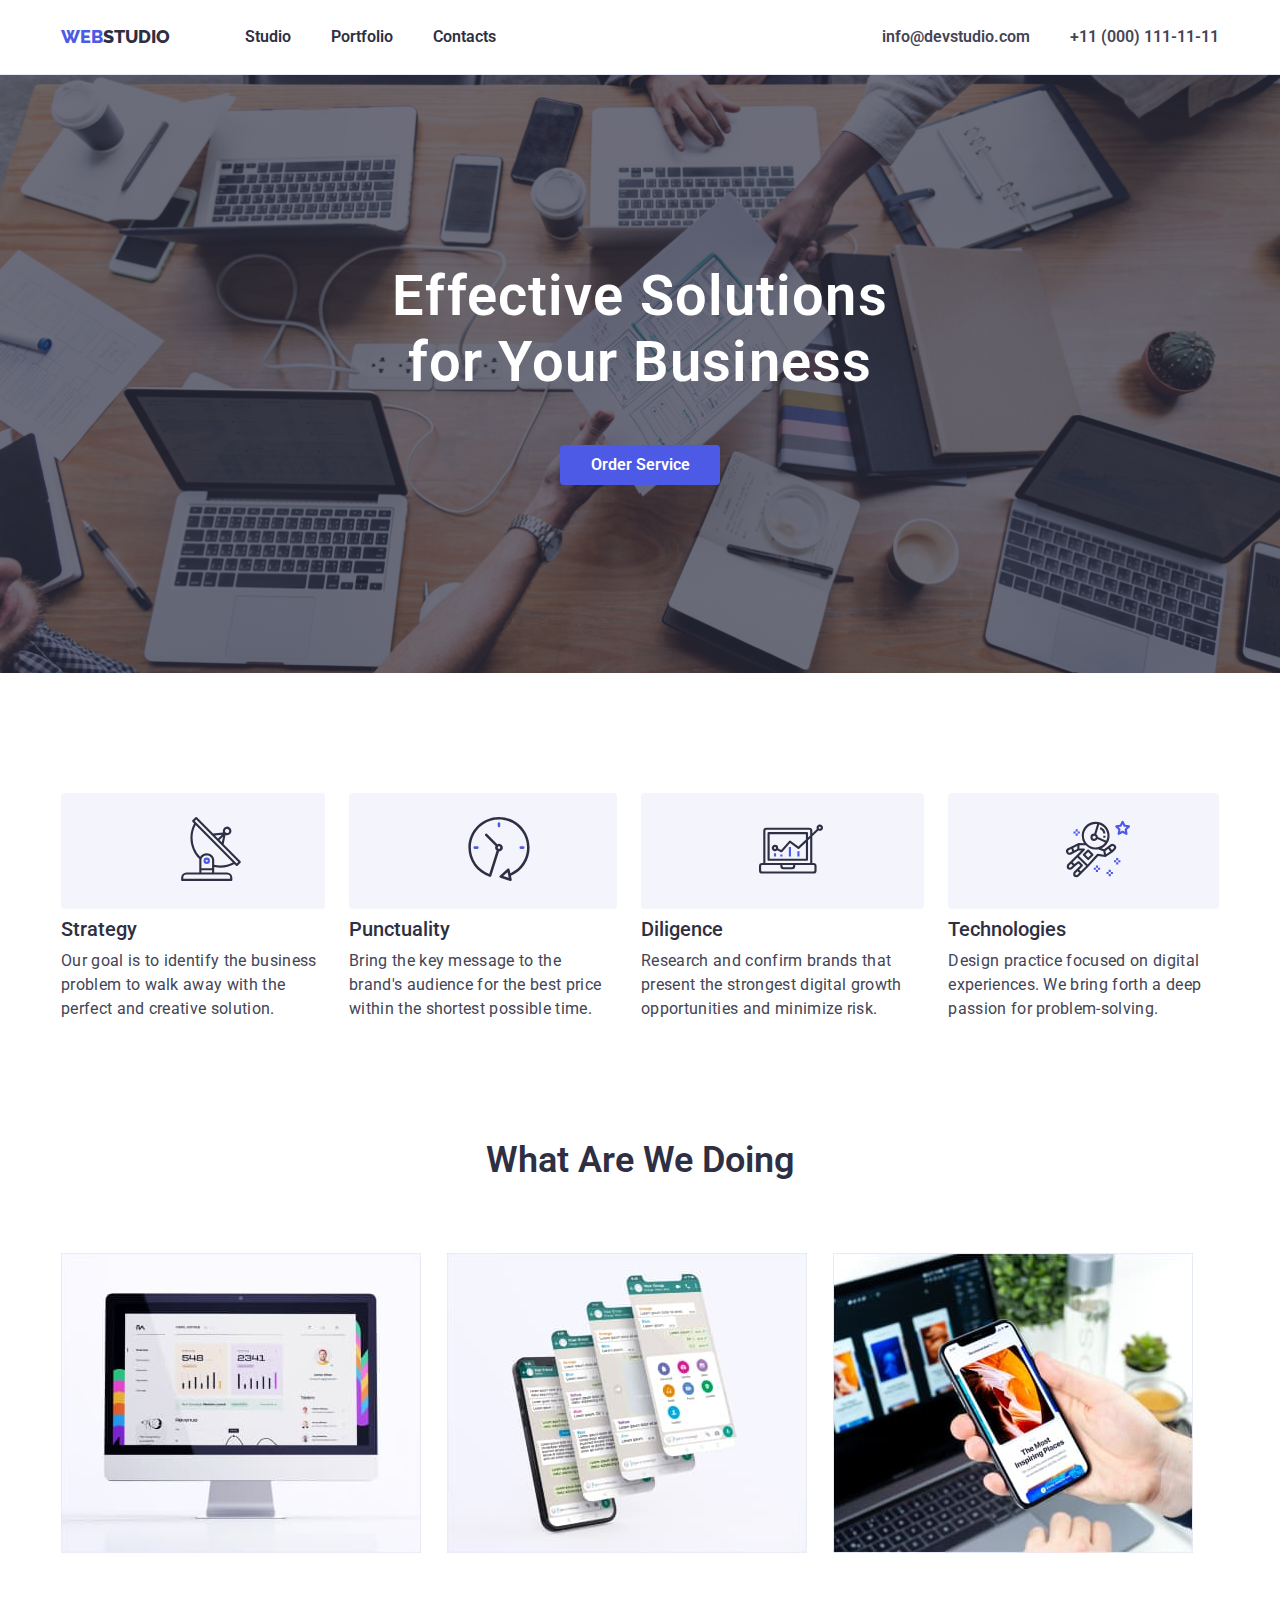
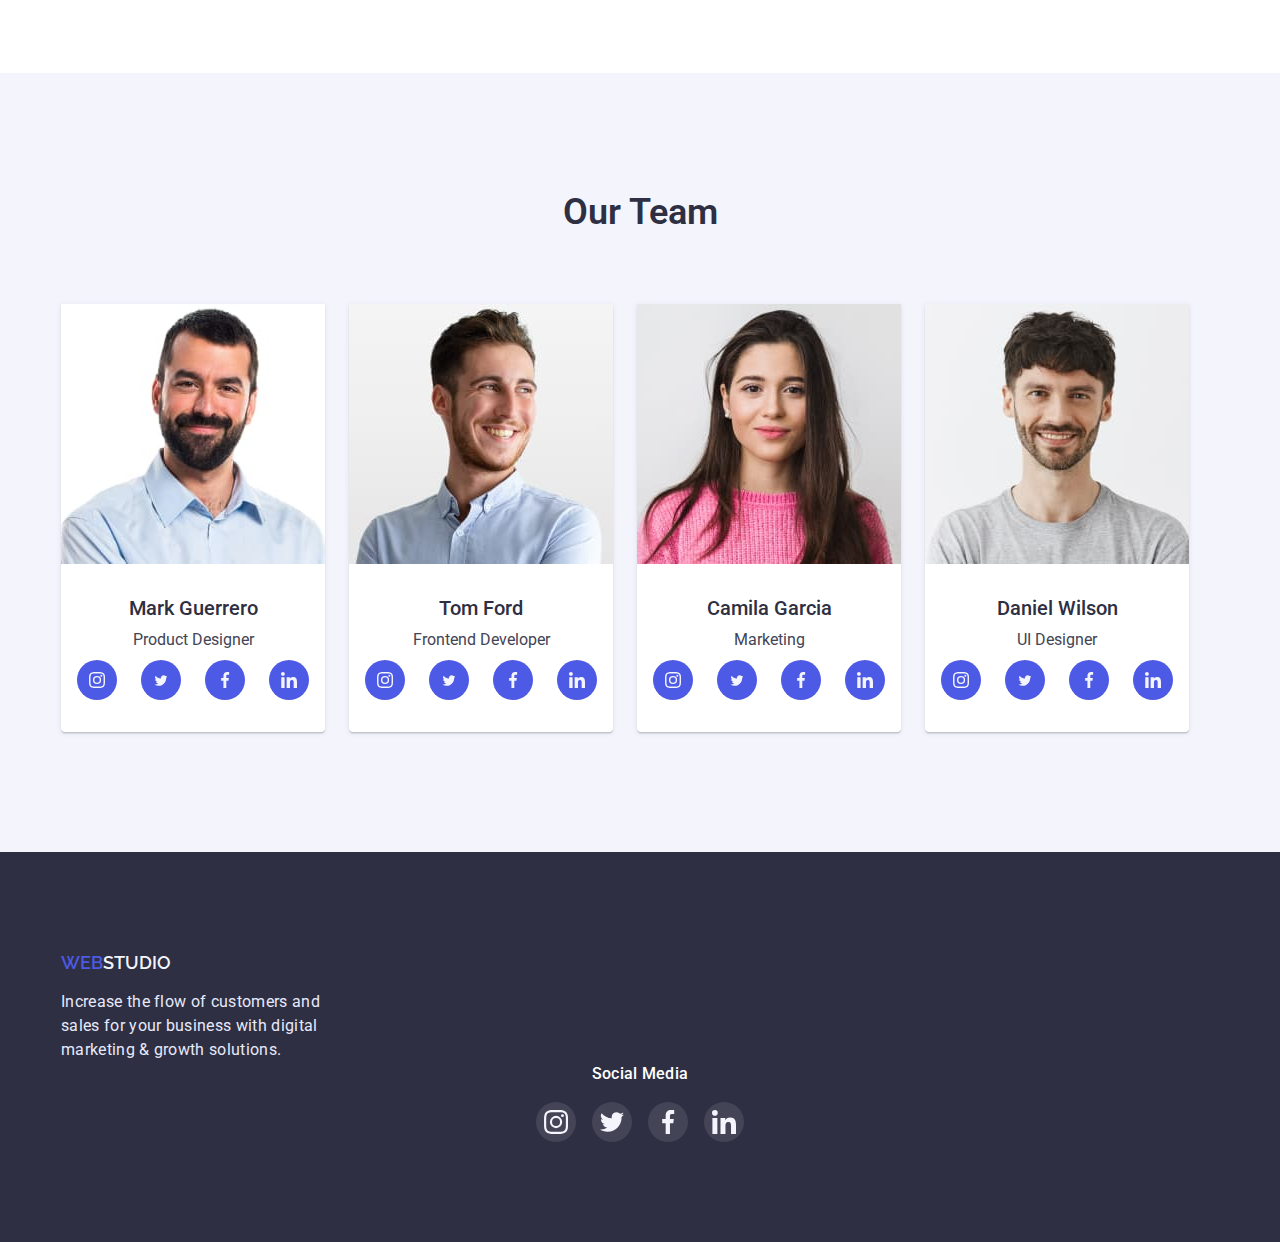
==== index.html @ 70f197d4 "1" ====
<!DOCTYPE html>
<html lang="en">

<head>
    <meta charset="UTF-8">
    <meta http-equiv="X-UA-Compatible" content="IE=edge">
    <meta name="viewport" content="width=device-width, initial-scale=1.0">
    <title>Document</title>
    <link rel="preconnect" href="https://fonts.googleapis.com">
    <link rel="preconnect" href="https://fonts.gstatic.com" crossorigin>
    <link rel="stylesheet" href="https://cdnjs.cloudflare.com/ajax/libs/modern-normalize/1.1.0/modern-normalize.min.css"
        integrity="sha512-wpPYUAdjBVSE4KJnH1VR1HeZfpl1ub8YT/NKx4PuQ5NmX2tKuGu6U/JRp5y+Y8XG2tV+wKQpNHVUX03MfMFn9Q=="
        crossorigin="anonymous" referrerpolicy="no-referrer" />
    <link
        href="https://fonts.googleapis.com/css2?family=Raleway:wght@800&family=Roboto:wght@400;500;700;900&display=swap"
        rel="stylesheet">
    <link rel="stylesheet" href="./css/styles.css">
</head>

<body class="body">
    <header class="header">
        <div class="container">
            <nav class="header-navigation">
                <a class="header-link web" href="./index.html">Web<span class="studio">Studio</span></a>
                <ul class="header-list list">

                    <li class="header-item"> <a class="ht" href="./index.html">Studio</a> </li>
                    <li class="header-item"> <a class="ht" href="./portfolio.html">Portfolio</a> </li>
                    <li class="header-item"> <a class="ht" href="">Contacts</a> </li>
                </ul>
            </nav>
            <ul class="header-list list">
                <li class="header-item"><a class="contacts" href="mailto:info@devstudio.com">info@devstudio.com</a></li>
                <li class="header-item"><a class="contacts" href="tel:+11(000)111-11-11">+11 (000) 111-11-11</a></li>
            </ul>
        </div>
    </header>
    <main class="main">
        <section class="main-section">
            <div class="container">
                <div class="main-wrap">
                    <h1 class="main-section-title1">Effective Solutions <br> for Your Business</h1>
                    <button class="button btn" type="button">Order Service</button>
                </div>
            </div>
        </section>

        <section class="section">
            <div class="container">
                <ul class="section-list list">
                    <li class="section-item">
                        <ul class="image-list list">
                        <li><svg class="image" widht="60px" height="64px">
                            <use href="./img/icons.svg#icon-antenna-1-1"></use>
                        </svg>
                        </li>
                        </ul>
                        <h3 class="section-title3">Strategy</h3>
                        <p class="section-after-title3"> Our goal is to identify the business
                            problem to walk away with the perfect and creative solution. </p>
                    </li>
                    <li class="section-item">
                        <ul class="image-list list">
                        <li><svg class="image" widht="60px" height="64px">
                            <use href="./img/icons.svg#icon-clock-1-1"></use>
                        </svg>
                        </li>
                        </ul class="image-list list">
                        <h3 class="section-title3">Punctuality</h3>
                        <p class="section-after-title3"> Bring the key message to the brand's audience for the best
                            price
                            within the shortest possible
                            time.</p>
                    </li>
                    <li class="section-item">
                        <ul class="image-list">
                        <li><svg class="image" widht="60px" height="64px">
                            <use href="./img/icons.svg#icon-diagram-1-1"></use>
                        </svg>
                        </li>
                        </ul>
                        <h3 class="section-title3">Diligence</h3>
                        <p class="section-after-title3"> Research and confirm brands that present the strongest digital
                            growth opportunities and minimize
                            risk. </p>
                    </li>
                    <li class="section-item">
                        <ul class="image-list list">
                        <li><svg class="image" widht="60px" height="64px">
                            <use href="./img/icons.svg#icon-astronaut-1-1"></use>
                        </svg>
                        </li>
                        </ul>
                        <h3 class="section-title3">Technologies</h3>
                        <p class="section-after-title3"> Design practice focused on digital experiences. We bring forth
                            a
                            deep passion for
                            problem-solving.</p>
                    </li>
                </ul>
            </div>
        </section>
        <section class="jobs">
            <div class="container">
                <h2 class="jobs-title2">What Are We Doing</h2>
                <ul class="jobs-list list">
                    <li class="jobs-item"><img class="section-image" src="./img/photo1.jpg" alt="photo1" width="360"
                            height="300"></li>
                    <li class="jobs-item"><img class="section-image" src="./img/photo2.jpg" alt="photo2" width="360"
                            height="300"></li>
                    <li class="jobs-item"><img class="section-image" src="./img/photo3.jpg" alt="photo3" width="360"
                            height="300"></li>
                </ul>
            </div>
        </section>
        <section class="team">
            <div class="container">
                <h2 class="team-title2">Our Team</h2>
                <ul class="team-list list">
                    <li class="team-item">
                        <img class="team-image" src="./img/photo4.jpg" alt="Mark" width="264" height="260">
                        <div class="who">
                            <h3 class="team-title3">Mark Guerrero</h3>
                            <p class="team-after-title3">Product Designer</p>
                            <ul class="team-soc-list list">
                                <li class="team-soc-item">
                                    <a href="" class="team-soc-link link">
                                    <svg class="team-soc-icon" width="16px" height="16px">
                                        <use href="./img/icons.svg#icon-instagram-2-1"></use>
                                    </svg>
                                    </a></li>
                                <li class="team-soc-item">
                                    <a href="" class="team-soc-link link">
                                    <svg class="team-soc-icon" width="16px" height="13px">
                                        <use href="./img/icons.svg#icon-twitter-1-1"></use>
                                    </svg>
                                    </a></li>
                                    <li class="team-soc-item">
                                        <a href="" class="team-soc-link link">
                                            <svg class="team-soc-icon" width="16px" height="16px">
                                                <use href="./img/icons.svg#icon-facebook-1-1"></use>
                                            </svg>
                                        </a>
                                    </li>
                                    <li class="team-soc-item">
                                        <a href="" class="team-soc-link link">
                                            <svg class="team-soc-icon" width="16px" height="16px">
                                                <use href="./img/icons.svg#icon-linkedin-1-1"></use>
                                            </svg>
                                        </a>
                                    </li>
                            </ul>
                        </div>
                    </li>
                    <li class="team-item">
                        <img class="team-image" src="./img/photo5.jpg" alt="Tom" width="264" height="260">
                        <div class="who">
                            <h3 class="team-title3">Tom Ford</h3>
                            <p class="team-after-title3">Frontend Developer</p>
                            <ul class="team-soc-list list">
                                <li class="team-soc-item">
                                    <a href="" class="team-soc-link link">
                                    <svg class="team-soc-icon" width="16px" height="16px">
                                        <use href="./img/icons.svg#icon-instagram-2-1"></use>
                                    </svg>
                                    </a></li>
                                <li class="team-soc-item">
                                    <a href="" class="team-soc-link link">
                                    <svg class="team-soc-icon" width="16px" height="13px">
                                        <use href="./img/icons.svg#icon-twitter-1-1"></use>
                                    </svg>
                                    </a></li>
                                    <li class="team-soc-item">
                                        <a href="" class="team-soc-link link">
                                            <svg class="team-soc-icon" width="16px" height="16px">
                                                <use href="./img/icons.svg#icon-facebook-1-1"></use>
                                            </svg>
                                        </a>
                                    </li>
                                    <li class="team-soc-item">
                                        <a href="" class="team-soc-link link">
                                            <svg class="team-soc-icon" width="16px" height="16px">
                                                <use href="./img/icons.svg#icon-linkedin-1-1"></use>
                                            </svg>
                                        </a>
                                    </li>
                            </ul>
                        </div>
                    </li>
                    <li class="team-item">
                        <img class="team-image" src="./img/photo6.jpg" alt="Camilla" width="264" height="260">
                        <div class="who">
                            <h3 class="team-title3">Camila Garcia</h3>
                            <p class="team-after-title3">Marketing</p>
                            <ul class="team-soc-list list">
                                <li class="team-soc-item">
                                    <a href="" class="team-soc-link link">
                                    <svg class="team-soc-icon" width="16px" height="16px">
                                        <use href="./img/icons.svg#icon-instagram-2-1"></use>
                                    </svg>
                                    </a></li>
                                <li class="team-soc-item">
                                    <a href="" class="team-soc-link link">
                                    <svg class="team-soc-icon" width="16px" height="13px">
                                        <use href="./img/icons.svg#icon-twitter-1-1"></use>
                                    </svg>
                                    </a></li>
                                    <li class="team-soc-item">
                                        <a href="" class="team-soc-link link">
                                            <svg class="team-soc-icon" width="16px" height="16px">
                                                <use href="./img/icons.svg#icon-facebook-1-1"></use>
                                            </svg>
                                        </a>
                                    </li>
                                    <li class="team-soc-item">
                                        <a href="" class="team-soc-link link">
                                            <svg class="team-soc-icon" width="16px" height="16px">
                                                <use href="./img/icons.svg#icon-linkedin-1-1"></use>
                                            </svg>
                                        </a>
                                    </li>
                            </ul>
                        </div>
                    </li>
                    <li class="team-item">
                        <img class="team-image" src="./img/photo7.jpg" alt="Gabriel" width="264" height="260">
                        <div class="who">
                            <h3 class="team-title3">Daniel Wilson</h3>
                            <p class="team-after-title3">UI Designer</p>
                            <ul class="team-soc-list list">
                                <li class="team-soc-item">
                                    <a href="" class="team-soc-link link">
                                    <svg class="team-soc-icon" width="16px" height="16px">
                                        <use href="./img/icons.svg#icon-instagram-2-1"></use>
                                    </svg>
                                    </a></li>
                                <li class="team-soc-item">
                                    <a href="" class="team-soc-link link">
                                    <svg class="team-soc-icon" width="16px" height="13px">
                                        <use href="./img/icons.svg#icon-twitter-1-1"></use>
                                    </svg>
                                    </a></li>
                                    <li class="team-soc-item">
                                        <a href="" class="team-soc-link link">
                                            <svg class="team-soc-icon" width="16px" height="16px">
                                                <use href="./img/icons.svg#icon-facebook-1-1"></use>
                                            </svg>
                                        </a>
                                    </li>
                                    <li class="team-soc-item">
                                        <a href="" class="team-soc-link link">
                                            <svg class="team-soc-icon" width="16px" height="16px">
                                                <use href="./img/icons.svg#icon-linkedin-1-1"></use>
                                            </svg>
                                        </a>
                                    </li>
                            </ul>
                        </div>
                    </li>
                </ul>
            </div>
        </section>
    </main>
    <footer class="footer">
        <div class="container">
            <a class="footer-link web" href="./index.html">Web<span class="footer-studio">Studio</span> </a>
            <p class="footer-paragraph">Increase the flow of customers and sales for your business with digital
                marketing &
                growth solutions.</p>
                <div class="footer-media"></div>
                <p class="soc-media">Social Media</p>
                                            <ul class="media-soc-list list">
                                <li class="media-soc-item">
                                    <a href="" class="media-soc-link link">
                                    <svg class="media-soc-icon" width="24px" height="24px">
                                        <use href="./img/icons.svg#icon-instagram-2-1"></use>
                                    </svg>
                                    </a></li>
                                <li class="media-soc-item">
                                    <a href="" class="media-soc-link link">
                                    <svg class="media-soc-icon" width="24px" height="24px">
                                        <use href="./img/icons.svg#icon-twitter-1-1"></use>
                                    </svg>
                                    </a></li>
                                    <li class="media-soc-item">
                                        <a href="" class="media-soc-link link">
                                            <svg class="media-soc-icon" width="24px" height="24px">
                                                <use href="./img/icons.svg#icon-facebook-1-1"></use>
                                            </svg>
                                        </a>
                                    </li>
                                    <li class="media-soc-item">
                                        <a href="" class="media-soc-link link">
                                            <svg class="media-soc-icon" width="24px" height="24px">
                                                <use href="./img/icons.svg#icon-linkedin-1-1"></use>
                                            </svg>
                                        </a>
                                    </li>
                            </ul>
        </div>
        </div>
    </footer>
</body>

</html>
---- css/styles.css ----
* {
    margin: 0px;
    padding: 0px;
    list-style: none;
    box-sizing: border-box;
}

.visually-hidden {
    position: absolute;
    width: 1px;
    height: 1px;
    margin: -1px;
    border: 0;
    padding: 0;

    white-space: nowrap;
    clip-path: inset(100%);
    clip: rect(0 0 0 0);
    overflow: hidden;
}

p,
h1,
h2,
h3,
h4,
h5,
h6 {
    margin: 0;
}

ul,
ol {
    margin: 0;
    padding-left: 0;
}

.body {
    font-family: "Roboto", sans-serif;
}

.container {
    width: 1188px;
    padding-left: 15px;
    padding-right: 15px;
    margin: 0 auto;
}

:root {
    --style-text: 'Roboto',
        sans-serif;
    --header-color: #2E2F42;
    --after-title: #434455;
}


.header {
    border-bottom: 1px solid #E7E9FC;
    background-color: #ffff;
    padding-top: 25px;
    padding-bottom: 25px;
}

.header>.container {
    display: flex;
}

.header-navigation {
    display: flex;
    align-items: center;
    margin-right: auto;
}


.list {
    list-style-type: none;
}

.ul {
    list-style: none;
}

.link {
    list-style: none;
}

.ht {
    color: var(--header-color);
}

.ht:hover,
.ht:focus {
    color: #404BBF;
}

.studio {
    color: var(--header-color);
}

.web {
    color: #4D5AE5;
}

.std {
    color: var(--header-color);
}

.std:hover,
.std:focus {
    color: #404BBF;
}

.st {
    color: var(--header-color);
}


.header-link {
    margin-right: 75px;
    text-transform: uppercase;
    font-family: 'Raleway', sans-serif;
    font-style: normal;
    font-weight: 800;
    font-size: 18px;
    line-height: 1.3em;
}

.header-list {
    gap: 40px;
    display: flex;
}

.main-wrap > .container{
    display: flex;
    justify-content: center
}

.main-wrap{

}

.list {}

.header-item {
    color: #404BBF;
    font-family: var(--style-text);
    font-style: normal;
    font-weight: 600;
    font-size: 16px;
    line-height: 1.5em;
}

a {
    color: var(--header-color);
    text-decoration: none;
}

.main{

}

.main-section {
    background-image: linear-gradient(rgba(46, 47, 66, 0.7), rgba(46, 47, 66, 0.7)), url(../img/hero\ image.jpg);
    background-position: center;
    background-repeat: no-repeat;
    background-size: cover;
    padding-bottom: 188px;
    padding-top: 188px;
    display: flex;
    flex-direction: row;
    align-items: flex-start;
    gap: 10px;
}

.main-section-title1 {
    margin-bottom: 50px;
    color: #ffff;
    font-family: var(--style-text);
    font-style: normal;
    font-weight: 600;
    font-size: 56px;
    line-height: 1, 1em;
    letter-spacing: 0.02em;
    text-align: center;
}

.button {
    margin: 0 auto;
    display: block;
    border-radius: 4px;
    min-width: 160px;
    height: 40px;
    color: #ffff;
    background-color: #4D5AE5;
    padding: 0;
    border: none;
    font-family: 'Roboto', sans-serif;
    font-style: normal;
    font-weight: 600;
    font-size: 16px;
    line-height: 1.2em;
    cursor: pointer;
}

.button:hover,
.button:focus {
    color: #ffff;
    background-color: #404BBF;
}

.contacts {
    color: #434455;
}

.contacts:hover,
.contacts:focus {
    color: #404BBF;
}

.section {}

.section-list {
    display: flex;
    flex-wrap: nowrap;
    padding-top: 120px;
    gap: 24px;
}

.section-item {
    min-width: 264px;
}

.section-title3 {
    margin-bottom: 8px;
    font-family: var(--style-text);
    font-style: normal;
    font-weight: 500;
    font-size: 20px;
    line-height: 1.2em;
    color: #2E2F42;
}

.section-after-title3 {
    color: var(--header-color);
    font-family: var(--style-text);
    font-style: normal;
    font-weight: 400;
    font-size: 16px;
    line-height: 1.5em;
    letter-spacing: 0.02em;
    color: #434455
}

.image{
}

.image-list{
    padding-top: 24px;
    padding-bottom: 24px;
        margin-bottom: 8px;
        background: #F4F4FD;
        border-radius: 4px;
}

.jobs {
    padding-top: 120px;
    padding-bottom: 120px;
    background-color: #ffff;
}

.jobs-title2 {
    display: flex;
    text-align: center;
    justify-content: center;
    margin-bottom: 72px;
    color: var(--header-color);
    font-family: var(--style-text);
    font-style: normal;
    font-weight: 600;
    font-size: 36px;
    line-height: 1.1em;
}

.jobs-list {
    display: flex;
    flex-wrap: wrap;
    gap: 24px;
}

.jobs-item {
    width: calc((100% - 72px) / 3)
}

.section-image {}

.team {
    padding-top: 120px;
    padding-bottom: 120px;
    background-color: #F4F4FD;
}

.team-title2 {
    display: flex;
    text-align: center;
    justify-content: center;
    margin-bottom: 72px;
    color: var(--header-color);
    font-family: var(--style-text);
    font-style: normal;
    font-weight: 600;
    font-size: 36px;
    line-height: 1.1em;
}

.team-list {
    gap: 24px;
    display: flex;
    flex-wrap: wrap;
}

.team-item {
    max-width: 264px;
    box-shadow: 0px 1px 6px rgba(46, 47, 66, 0.08), 0px 1px 1px rgba(46, 47, 66, 0.16), 0px 2px 1px rgba(46, 47, 66, 0.08);
    border-radius: 0px 0px 4px 4px;
    width: calc((100% - 96px) / 4);
    box-sizing: border-box;
    background-color: #FFFFFF;
}

.team-soc-list {
    display: flex;
    text-align: center;
    justify-content: center;
    gap: 24px;
    margin-bottom: 32px;
}

.team-soc-item {
    width: 40px;
    height: 40px;
}

.team-soc-link:hover,
.team-soc-link:focus{
    background-color: #404BBF;
}

.team-soc-link {
    fill:#F4F4FD;
    width: 100%;
    height: 100%;
    background-color: #4D5AE5;
    border-radius: 50%;
display: flex;
    align-items: center;
    justify-content: center;
}


.team-image {}

img {
    display: block;
}

.who {
    flex-direction: column;
    display: flex;
    text-align: center;
    justify-content: center;
    padding-top: 32px;
}

.team-title3 {
    margin-bottom: 8px;
    color: var(--header-color);
    font-family: var(--style-text);
    font-style: normal;
    font-weight: 500;
    font-size: 20px;
    line-height: 1.2em;
}

.team-after-title3 {
    padding-bottom: 8px;
    color: var(--after-title);
    font-family: var(--style-text);
    font-style: normal;
    font-weight: 400;
    font-size: 16px;
    line-height: 1.5em;
}

.footer {
    padding-top: 100px;
    padding-bottom: 100px;
    background-color: #2E2F42;
}

.footer-link {
    text-transform: uppercase;
    font-family: 'Raleway', sans-serif;
    font-style: normal;
    font-weight: 600;
    font-size: 18px;
    line-height: 1.2em;
}

.footer-studio {
    color: #F4F4FD;
}

.footer-paragraph {
    margin-top: 16px;
    max-width: 264px;
    color: #E7E9FC;
    font-family: var(--style-text);
    font-style: normal;
    font-weight: 400;
    font-size: 16px;
    line-height: 1.5em;
    letter-spacing: 0.02em;
}

.footer-media{
    margin: 0,auto;
}

.footer-media>.cotainer{
    display: flex;
    gap: 120px;
}

.soc-media{
    display: flex;
    justify-content: center;
    text-align: center;
    font-family: 'Roboto';
        font-style: normal;
        font-weight: 500;
        font-size: 16px;
        line-height: 24px;
        line-height: 1.5;
        letter-spacing: 0.02em;
        color: #FFFFFF;
}

.media-soc-list {
    display: flex;
        text-align: center;
        justify-content: center;
        gap: 16px;
        margin-top: 16px;
}

.media-soc-item {
    width: 40px;
    height: 40px;
}

.media-soc-link {
    display: flex;
    text-align: center;
    justify-content: center;
    fill: #F4F4FD;
        width: 100%;
        height: 100%;
        background-color: rgba(255, 255, 255, 0.1);
        border-radius: 50%;
        display: flex;
        align-items: center;
        justify-content: center;
}

.media-soc-link:hover,
.media-soc-link:focus {
    background-color: #31D0AA;
}

.media-soc-icon {}
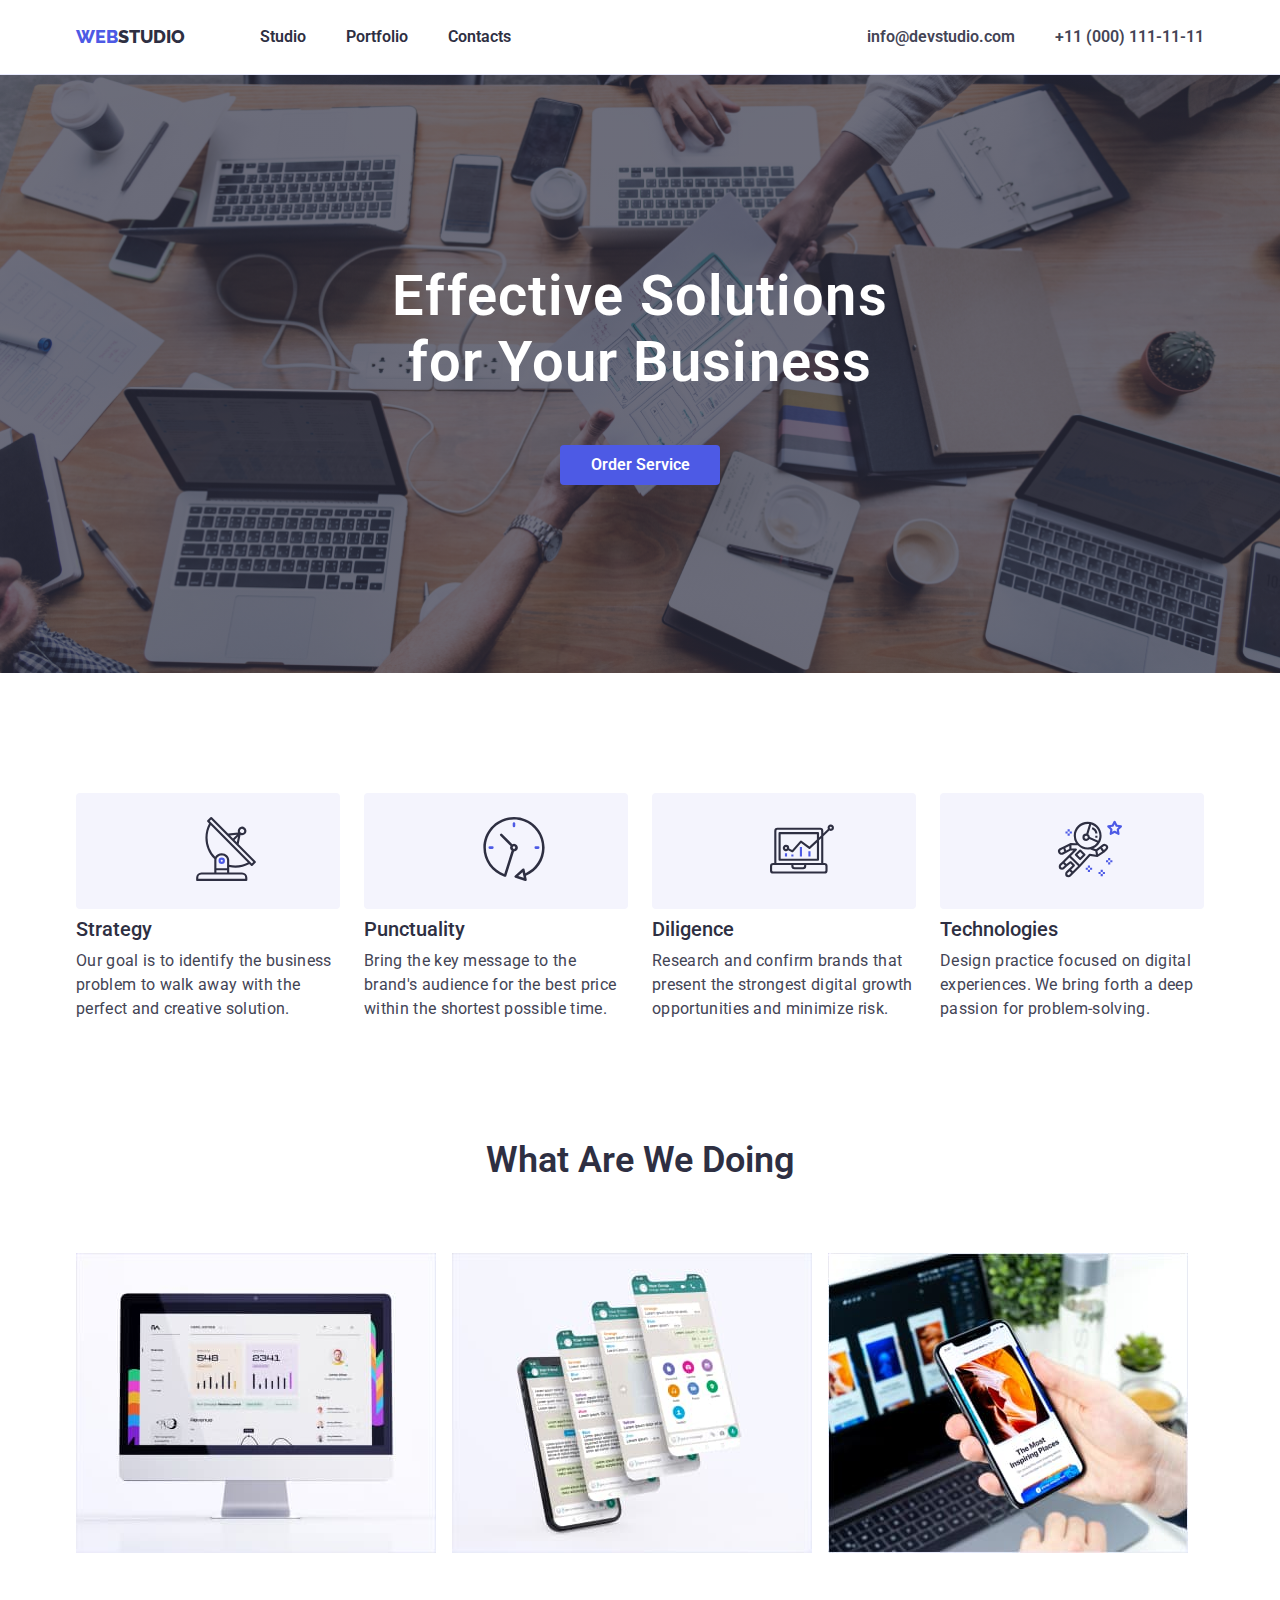
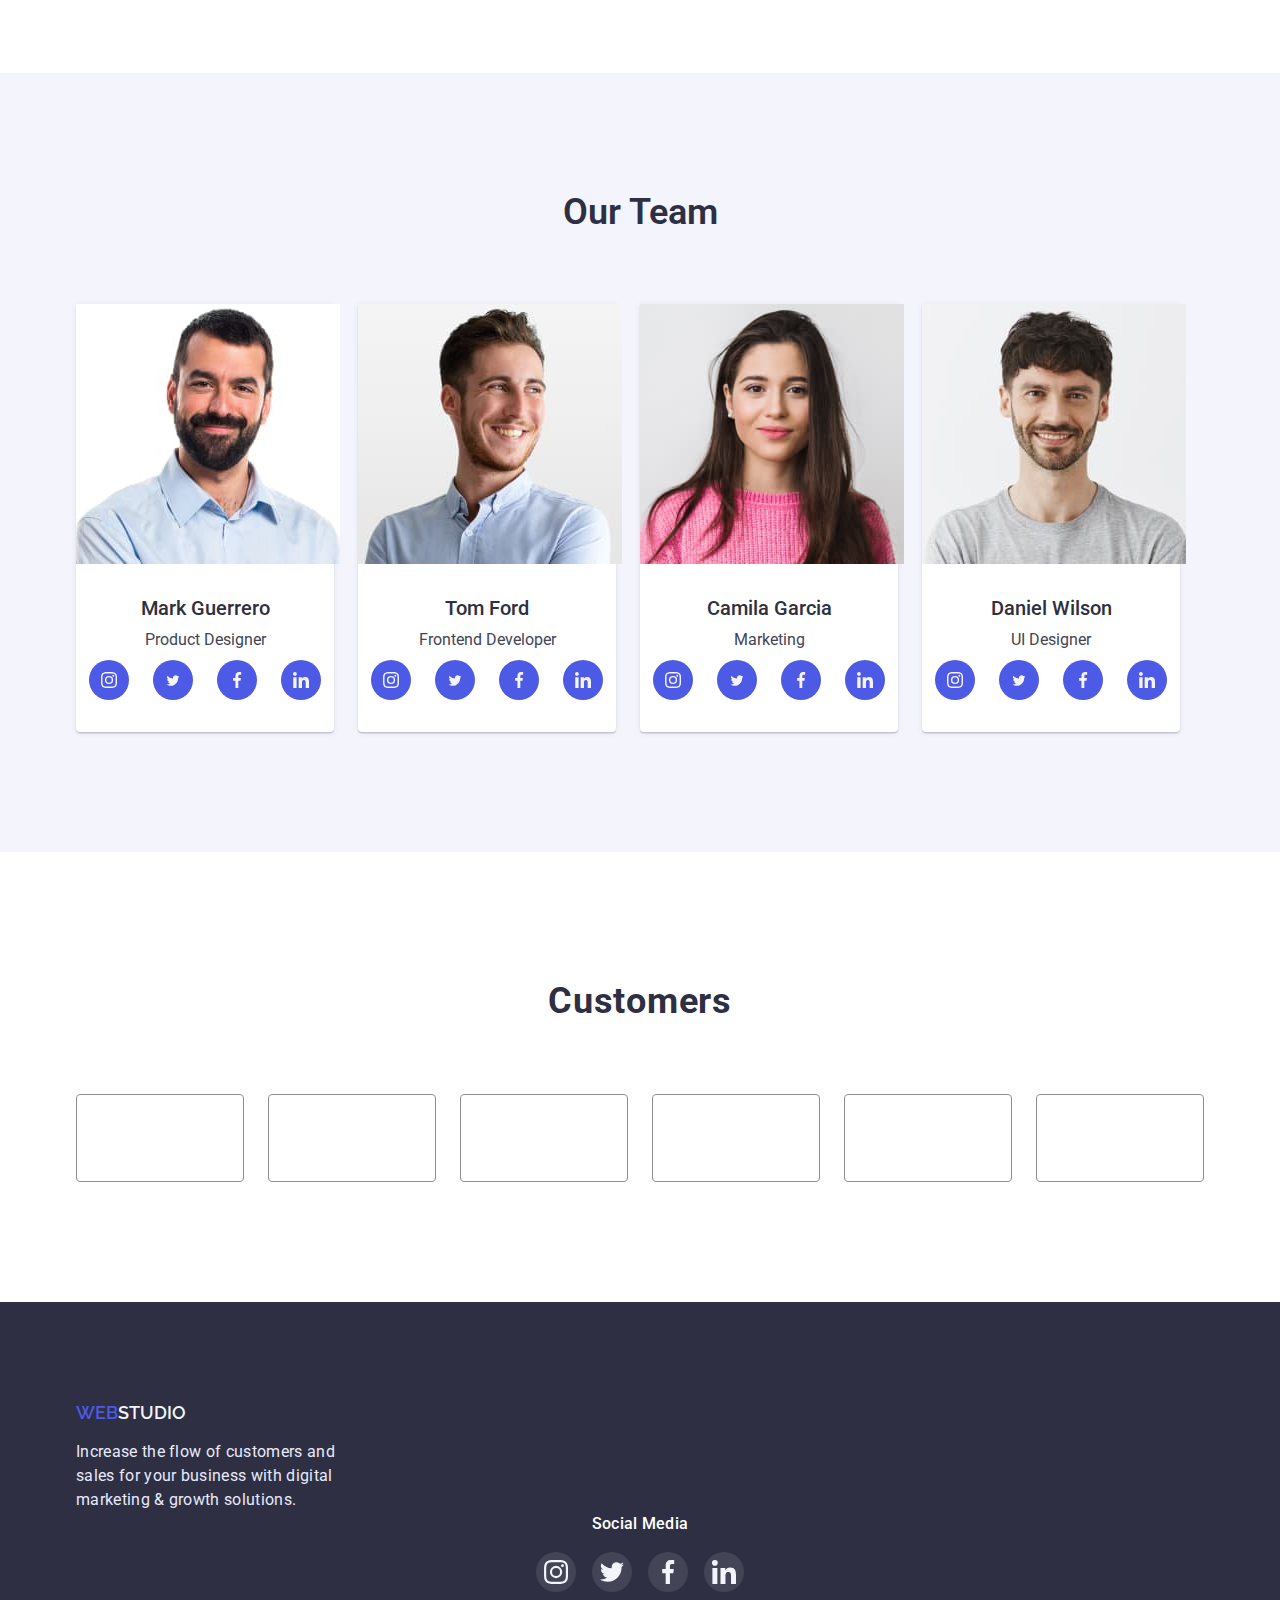
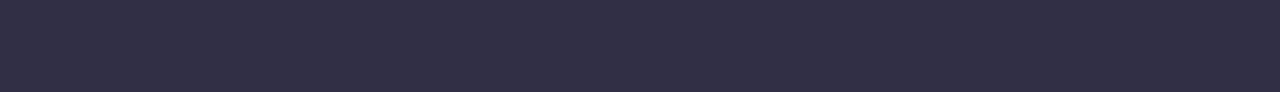
==== commit 5214dadb: "1" ====
--- a/index.html
+++ b/index.html
@@ -230,26 +230,26 @@
                             <ul class="team-soc-list list">
                                 <li class="team-soc-item">
                                     <a href="" class="team-soc-link link">
-                                    <svg class="team-soc-icon" width="16px" height="16px">
-                                        <use href="./img/icons.svg#icon-instagram-2-1"></use>
-                                    </svg>
-                                    </a></li>
-                                <li class="team-soc-item">
-                                    <a href="" class="team-soc-link link">
-                                    <svg class="team-soc-icon" width="16px" height="13px">
-                                        <use href="./img/icons.svg#icon-twitter-1-1"></use>
-                                    </svg>
-                                    </a></li>
-                                    <li class="team-soc-item">
-                                        <a href="" class="team-soc-link link">
-                                            <svg class="team-soc-icon" width="16px" height="16px">
-                                                <use href="./img/icons.svg#icon-facebook-1-1"></use>
-                                            </svg>
-                                        </a>
-                                    </li>
-                                    <li class="team-soc-item">
-                                        <a href="" class="team-soc-link link">
-                                            <svg class="team-soc-icon" width="16px" height="16px">
+                                    <svg class="team-soc-icon" width="16" height="16">
+                                        <use href="./img/icons.svg#icon-instagram-2-1"></use>
+                                    </svg>
+                                    </a></li>
+                                <li class="team-soc-item">
+                                    <a href="" class="team-soc-link link">
+                                    <svg class="team-soc-icon" width="16" height="13">
+                                        <use href="./img/icons.svg#icon-twitter-1-1"></use>
+                                    </svg>
+                                    </a></li>
+                                    <li class="team-soc-item">
+                                        <a href="" class="team-soc-link link">
+                                            <svg class="team-soc-icon" width="16" height="16">
+                                                <use href="./img/icons.svg#icon-facebook-1-1"></use>
+                                            </svg>
+                                        </a>
+                                    </li>
+                                    <li class="team-soc-item">
+                                        <a href="" class="team-soc-link link">
+                                            <svg class="team-soc-icon" width="16" height="16">
                                                 <use href="./img/icons.svg#icon-linkedin-1-1"></use>
                                             </svg>
                                         </a>
@@ -260,6 +260,55 @@
                 </ul>
             </div>
         </section>
+    <section class="section-container">
+        <div class="container">
+            <h2 class="customers">Customers</h2>
+            <ul class="customers-list list">
+                <li class="customers-item">
+                    <a href="#" class="customers-link link">
+                        <svg class="customers-icon" width="104px" height="56px">
+                            <use href="./images/symbol-defs.svg#icon-Logo-6"></use>
+                        </svg>
+                    </a>
+                </li>
+                <li class="customers-item">
+                    <a href="#" class="customers-link link">
+                        <svg width="104" height="56">
+                            <use class="customers-icon" href="./images/symbol-defs.svg#icon-Logo-1-1"></use>
+                        </svg>
+                    </a>
+                </li>
+                <li class="customers-item">
+                    <a href="#" class="customers-link link">
+                        <svg width="104" height="56">
+                            <use class="customers-icon" href="./images/symbol-defs.svg#icon-Logo-2-1"></use>
+                        </svg>
+                    </a>
+                </li>
+                <li class="customers-item">
+                    <a href="#" class="customers-link link">
+                        <svg width="104" height="56">
+                            <use class="customers-icon" href="./images/symbol-defs.svg#icon-Logo-3-1"></use>
+                        </svg>
+                    </a>
+                </li>
+                <li class="customers-item">
+                    <a href="#" class="customers-link link">
+                        <svg class="customers-icon" width="104" height="56">
+                            <use href="./images/symbol-defs.svg#icon-Logo-4-1"></use>
+                        </svg>
+                    </a>
+                </li>
+                <li class="customers-item">
+                    <a href="#" class="customers-link link">
+                        <svg class="customers-icon" width="104" height="56">
+                            <use href="./images/symbol-defs.svg#icon-Logo-5-1"></use>
+                        </svg>
+                    </a>
+                </li>
+            </ul>
+        </div>
+    </section>
     </main>
     <footer class="footer">
         <div class="container">
@@ -272,26 +321,26 @@
                                             <ul class="media-soc-list list">
                                 <li class="media-soc-item">
                                     <a href="" class="media-soc-link link">
-                                    <svg class="media-soc-icon" width="24px" height="24px">
+                                    <svg class="media-soc-icon" width="24" height="24">
                                         <use href="./img/icons.svg#icon-instagram-2-1"></use>
                                     </svg>
                                     </a></li>
                                 <li class="media-soc-item">
                                     <a href="" class="media-soc-link link">
-                                    <svg class="media-soc-icon" width="24px" height="24px">
+                                    <svg class="media-soc-icon" width="24" height="24">
                                         <use href="./img/icons.svg#icon-twitter-1-1"></use>
                                     </svg>
                                     </a></li>
                                     <li class="media-soc-item">
                                         <a href="" class="media-soc-link link">
-                                            <svg class="media-soc-icon" width="24px" height="24px">
+                                            <svg class="media-soc-icon" width="24" height="24">
                                                 <use href="./img/icons.svg#icon-facebook-1-1"></use>
                                             </svg>
                                         </a>
                                     </li>
                                     <li class="media-soc-item">
                                         <a href="" class="media-soc-link link">
-                                            <svg class="media-soc-icon" width="24px" height="24px">
+                                            <svg class="media-soc-icon" width="24" height="24">
                                                 <use href="./img/icons.svg#icon-linkedin-1-1"></use>
                                             </svg>
                                         </a>
--- a/css/styles.css
+++ b/css/styles.css
@@ -40,7 +40,7 @@
 }
 
 .container {
-    width: 1188px;
+    width: 1158px;
     padding-left: 15px;
     padding-right: 15px;
     margin: 0 auto;
@@ -170,6 +170,7 @@
     flex-direction: row;
     align-items: flex-start;
     gap: 10px;
+    max-width: 1440px;
 }
 
 .main-section-title1 {
@@ -391,6 +392,53 @@
     line-height: 1.5em;
 }
 
+.section-container {
+    padding-top: 130px;
+    padding-bottom: 120px;
+}
+
+.customers {
+    font-size: 36px;
+    line-height: 1.11;
+    text-align: center;
+    letter-spacing: 0.02em;
+    text-transform: capitalize;
+    color: #2e2f42;
+    margin-bottom: 72px;
+}
+
+.customers-list {
+    display: flex;
+    gap: 24px;
+}
+
+.customers-item {
+    width: calc((100% - 120px) / 6);
+    height: 88px;
+}
+
+.customers-link {
+    width: 100%;
+    height: 100%;
+    display: flex;
+    justify-content: center;
+    align-items: center;
+    border: 1px solid #8e8f99;
+    fill: #8e8f99;
+    border-radius: 4px;
+}
+
+.customers-link:hover,
+.customers-link:focus {
+    border-color: #404bbf;
+}
+
+.customers-link:hover,
+.customers-link:focus .customers-icon {
+    fill: #404bbf;
+}
+
+
 .footer {
     padding-top: 100px;
     padding-bottom: 100px;
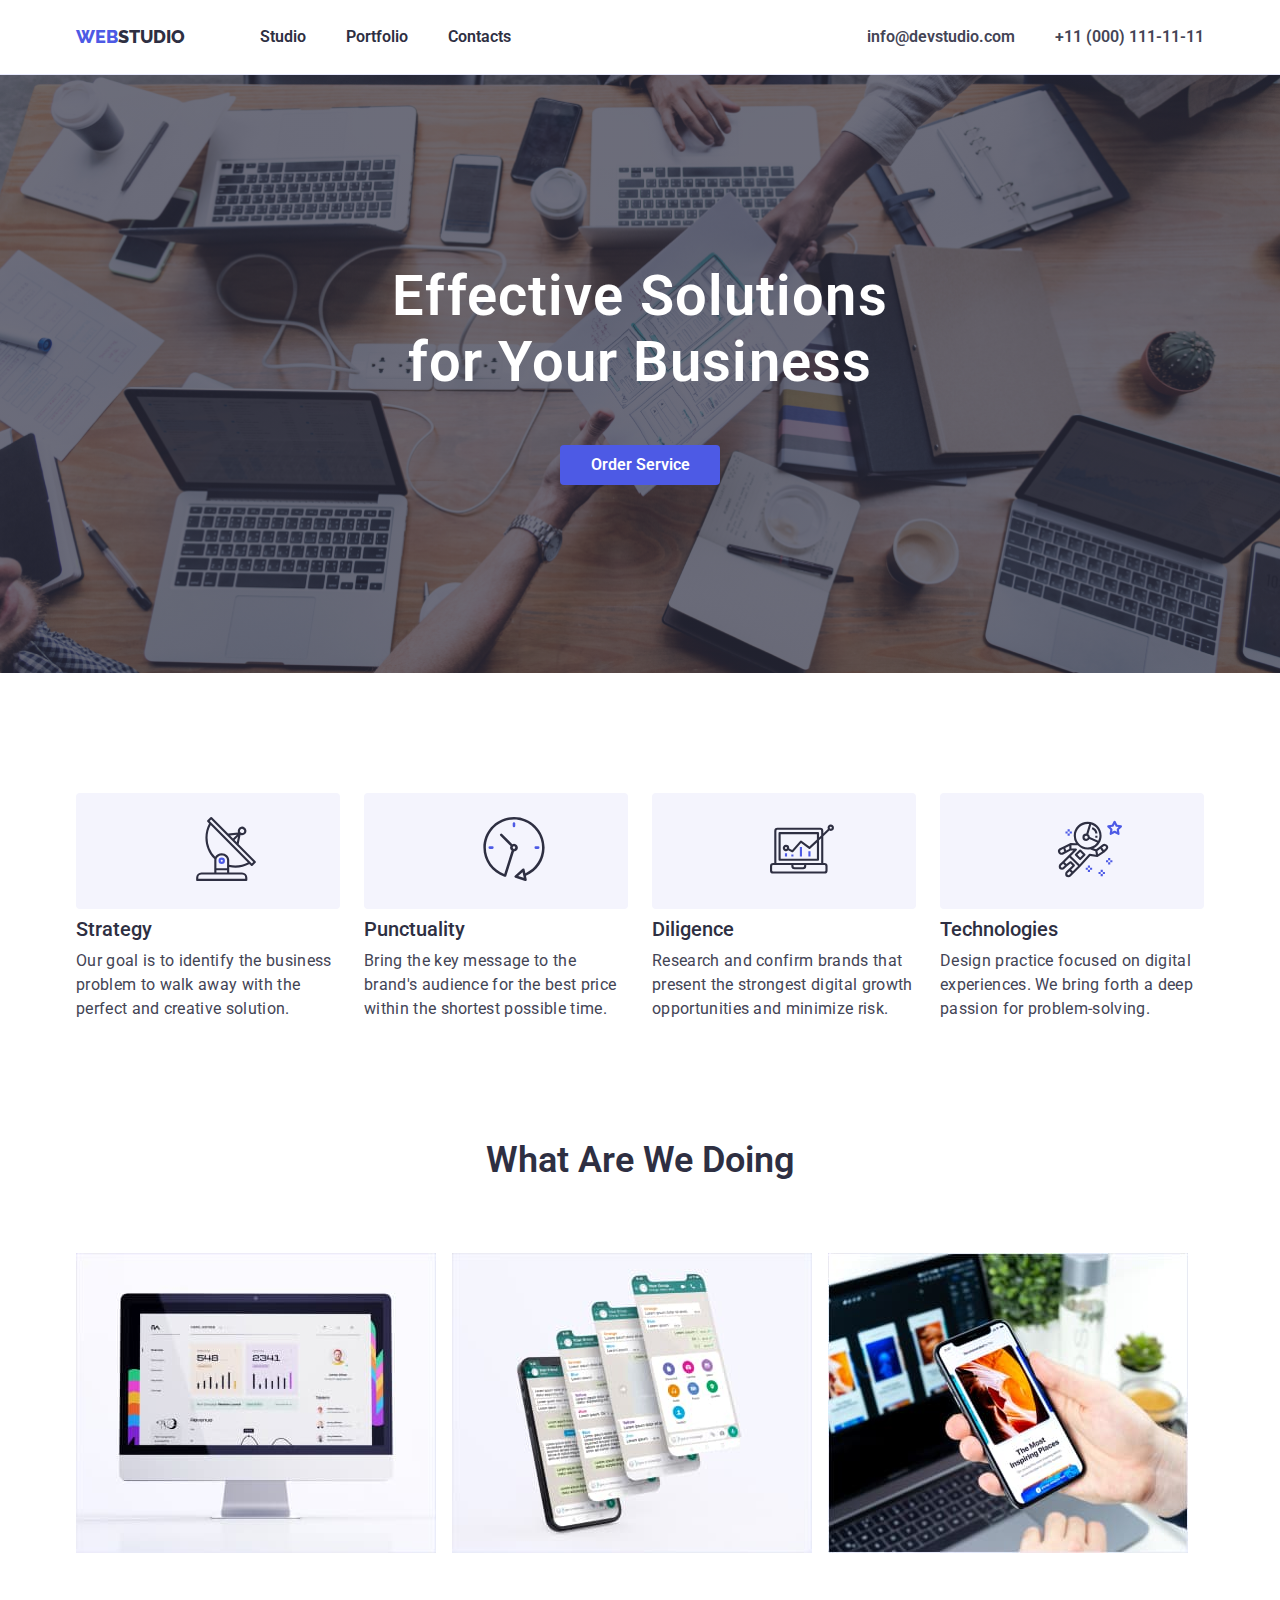
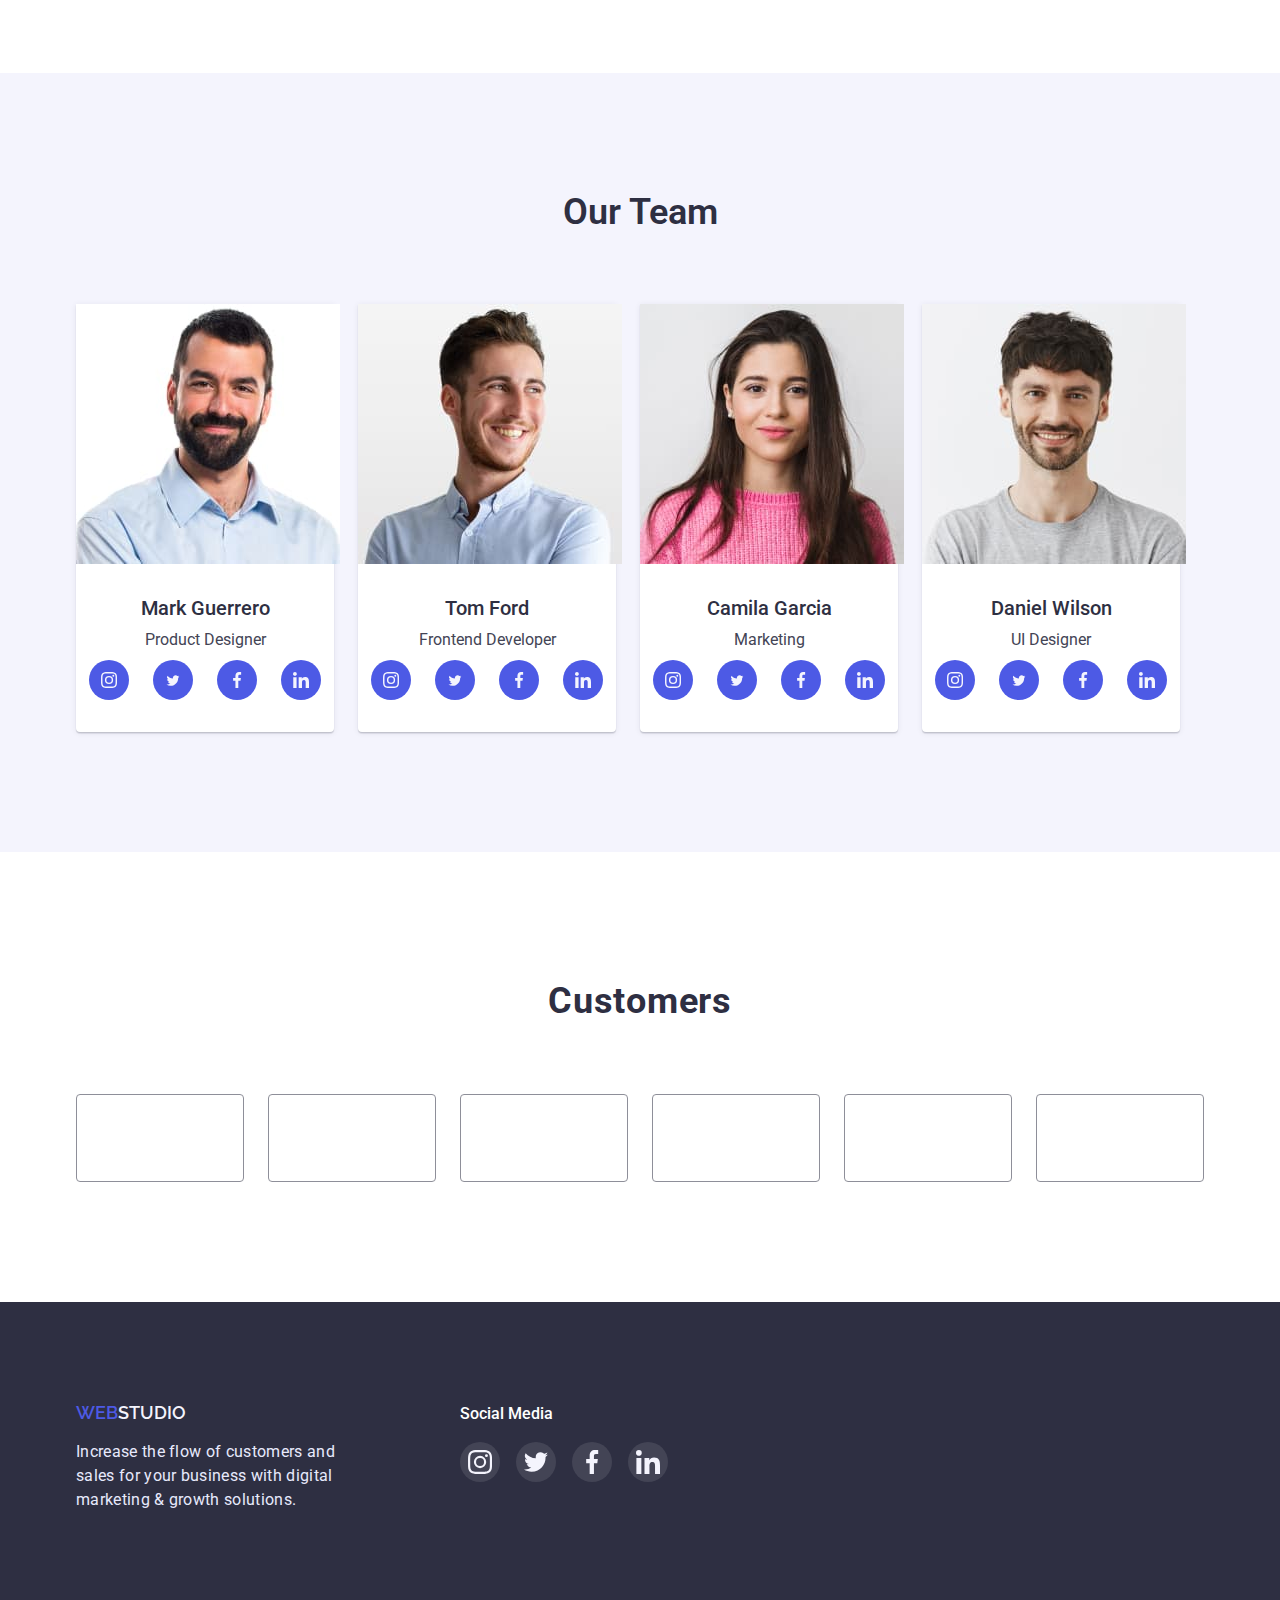
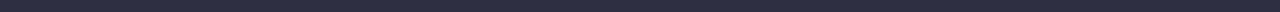
==== commit 05d725df: "1" ====
--- a/index.html
+++ b/index.html
@@ -50,10 +50,10 @@
                 <ul class="section-list list">
                     <li class="section-item">
                         <ul class="image-list list">
-                        <li><svg class="image" widht="60px" height="64px">
-                            <use href="./img/icons.svg#icon-antenna-1-1"></use>
-                        </svg>
-                        </li>
+                            <li><svg class="image" widht="60px" height="64px">
+                                    <use href="./img/icons.svg#icon-antenna-1-1"></use>
+                                </svg>
+                            </li>
                         </ul>
                         <h3 class="section-title3">Strategy</h3>
                         <p class="section-after-title3"> Our goal is to identify the business
@@ -61,10 +61,10 @@
                     </li>
                     <li class="section-item">
                         <ul class="image-list list">
-                        <li><svg class="image" widht="60px" height="64px">
-                            <use href="./img/icons.svg#icon-clock-1-1"></use>
-                        </svg>
-                        </li>
+                            <li><svg class="image" widht="60px" height="64px">
+                                    <use href="./img/icons.svg#icon-clock-1-1"></use>
+                                </svg>
+                            </li>
                         </ul class="image-list list">
                         <h3 class="section-title3">Punctuality</h3>
                         <p class="section-after-title3"> Bring the key message to the brand's audience for the best
@@ -74,10 +74,10 @@
                     </li>
                     <li class="section-item">
                         <ul class="image-list">
-                        <li><svg class="image" widht="60px" height="64px">
-                            <use href="./img/icons.svg#icon-diagram-1-1"></use>
-                        </svg>
-                        </li>
+                            <li><svg class="image" widht="60px" height="64px">
+                                    <use href="./img/icons.svg#icon-diagram-1-1"></use>
+                                </svg>
+                            </li>
                         </ul>
                         <h3 class="section-title3">Diligence</h3>
                         <p class="section-after-title3"> Research and confirm brands that present the strongest digital
@@ -86,10 +86,10 @@
                     </li>
                     <li class="section-item">
                         <ul class="image-list list">
-                        <li><svg class="image" widht="60px" height="64px">
-                            <use href="./img/icons.svg#icon-astronaut-1-1"></use>
-                        </svg>
-                        </li>
+                            <li><svg class="image" widht="60px" height="64px">
+                                    <use href="./img/icons.svg#icon-astronaut-1-1"></use>
+                                </svg>
+                            </li>
                         </ul>
                         <h3 class="section-title3">Technologies</h3>
                         <p class="section-after-title3"> Design practice focused on digital experiences. We bring forth
@@ -125,30 +125,32 @@
                             <ul class="team-soc-list list">
                                 <li class="team-soc-item">
                                     <a href="" class="team-soc-link link">
-                                    <svg class="team-soc-icon" width="16px" height="16px">
-                                        <use href="./img/icons.svg#icon-instagram-2-1"></use>
-                                    </svg>
-                                    </a></li>
-                                <li class="team-soc-item">
-                                    <a href="" class="team-soc-link link">
-                                    <svg class="team-soc-icon" width="16px" height="13px">
-                                        <use href="./img/icons.svg#icon-twitter-1-1"></use>
-                                    </svg>
-                                    </a></li>
-                                    <li class="team-soc-item">
-                                        <a href="" class="team-soc-link link">
-                                            <svg class="team-soc-icon" width="16px" height="16px">
-                                                <use href="./img/icons.svg#icon-facebook-1-1"></use>
-                                            </svg>
-                                        </a>
-                                    </li>
-                                    <li class="team-soc-item">
-                                        <a href="" class="team-soc-link link">
-                                            <svg class="team-soc-icon" width="16px" height="16px">
-                                                <use href="./img/icons.svg#icon-linkedin-1-1"></use>
-                                            </svg>
-                                        </a>
-                                    </li>
+                                        <svg class="team-soc-icon" width="16px" height="16px">
+                                            <use href="./img/icons.svg#icon-instagram-2-1"></use>
+                                        </svg>
+                                    </a>
+                                </li>
+                                <li class="team-soc-item">
+                                    <a href="" class="team-soc-link link">
+                                        <svg class="team-soc-icon" width="16px" height="13px">
+                                            <use href="./img/icons.svg#icon-twitter-1-1"></use>
+                                        </svg>
+                                    </a>
+                                </li>
+                                <li class="team-soc-item">
+                                    <a href="" class="team-soc-link link">
+                                        <svg class="team-soc-icon" width="16px" height="16px">
+                                            <use href="./img/icons.svg#icon-facebook-1-1"></use>
+                                        </svg>
+                                    </a>
+                                </li>
+                                <li class="team-soc-item">
+                                    <a href="" class="team-soc-link link">
+                                        <svg class="team-soc-icon" width="16px" height="16px">
+                                            <use href="./img/icons.svg#icon-linkedin-1-1"></use>
+                                        </svg>
+                                    </a>
+                                </li>
                             </ul>
                         </div>
                     </li>
@@ -160,30 +162,32 @@
                             <ul class="team-soc-list list">
                                 <li class="team-soc-item">
                                     <a href="" class="team-soc-link link">
-                                    <svg class="team-soc-icon" width="16px" height="16px">
-                                        <use href="./img/icons.svg#icon-instagram-2-1"></use>
-                                    </svg>
-                                    </a></li>
-                                <li class="team-soc-item">
-                                    <a href="" class="team-soc-link link">
-                                    <svg class="team-soc-icon" width="16px" height="13px">
-                                        <use href="./img/icons.svg#icon-twitter-1-1"></use>
-                                    </svg>
-                                    </a></li>
-                                    <li class="team-soc-item">
-                                        <a href="" class="team-soc-link link">
-                                            <svg class="team-soc-icon" width="16px" height="16px">
-                                                <use href="./img/icons.svg#icon-facebook-1-1"></use>
-                                            </svg>
-                                        </a>
-                                    </li>
-                                    <li class="team-soc-item">
-                                        <a href="" class="team-soc-link link">
-                                            <svg class="team-soc-icon" width="16px" height="16px">
-                                                <use href="./img/icons.svg#icon-linkedin-1-1"></use>
-                                            </svg>
-                                        </a>
-                                    </li>
+                                        <svg class="team-soc-icon" width="16px" height="16px">
+                                            <use href="./img/icons.svg#icon-instagram-2-1"></use>
+                                        </svg>
+                                    </a>
+                                </li>
+                                <li class="team-soc-item">
+                                    <a href="" class="team-soc-link link">
+                                        <svg class="team-soc-icon" width="16px" height="13px">
+                                            <use href="./img/icons.svg#icon-twitter-1-1"></use>
+                                        </svg>
+                                    </a>
+                                </li>
+                                <li class="team-soc-item">
+                                    <a href="" class="team-soc-link link">
+                                        <svg class="team-soc-icon" width="16px" height="16px">
+                                            <use href="./img/icons.svg#icon-facebook-1-1"></use>
+                                        </svg>
+                                    </a>
+                                </li>
+                                <li class="team-soc-item">
+                                    <a href="" class="team-soc-link link">
+                                        <svg class="team-soc-icon" width="16px" height="16px">
+                                            <use href="./img/icons.svg#icon-linkedin-1-1"></use>
+                                        </svg>
+                                    </a>
+                                </li>
                             </ul>
                         </div>
                     </li>
@@ -195,30 +199,32 @@
                             <ul class="team-soc-list list">
                                 <li class="team-soc-item">
                                     <a href="" class="team-soc-link link">
-                                    <svg class="team-soc-icon" width="16px" height="16px">
-                                        <use href="./img/icons.svg#icon-instagram-2-1"></use>
-                                    </svg>
-                                    </a></li>
-                                <li class="team-soc-item">
-                                    <a href="" class="team-soc-link link">
-                                    <svg class="team-soc-icon" width="16px" height="13px">
-                                        <use href="./img/icons.svg#icon-twitter-1-1"></use>
-                                    </svg>
-                                    </a></li>
-                                    <li class="team-soc-item">
-                                        <a href="" class="team-soc-link link">
-                                            <svg class="team-soc-icon" width="16px" height="16px">
-                                                <use href="./img/icons.svg#icon-facebook-1-1"></use>
-                                            </svg>
-                                        </a>
-                                    </li>
-                                    <li class="team-soc-item">
-                                        <a href="" class="team-soc-link link">
-                                            <svg class="team-soc-icon" width="16px" height="16px">
-                                                <use href="./img/icons.svg#icon-linkedin-1-1"></use>
-                                            </svg>
-                                        </a>
-                                    </li>
+                                        <svg class="team-soc-icon" width="16px" height="16px">
+                                            <use href="./img/icons.svg#icon-instagram-2-1"></use>
+                                        </svg>
+                                    </a>
+                                </li>
+                                <li class="team-soc-item">
+                                    <a href="" class="team-soc-link link">
+                                        <svg class="team-soc-icon" width="16px" height="13px">
+                                            <use href="./img/icons.svg#icon-twitter-1-1"></use>
+                                        </svg>
+                                    </a>
+                                </li>
+                                <li class="team-soc-item">
+                                    <a href="" class="team-soc-link link">
+                                        <svg class="team-soc-icon" width="16px" height="16px">
+                                            <use href="./img/icons.svg#icon-facebook-1-1"></use>
+                                        </svg>
+                                    </a>
+                                </li>
+                                <li class="team-soc-item">
+                                    <a href="" class="team-soc-link link">
+                                        <svg class="team-soc-icon" width="16px" height="16px">
+                                            <use href="./img/icons.svg#icon-linkedin-1-1"></use>
+                                        </svg>
+                                    </a>
+                                </li>
                             </ul>
                         </div>
                     </li>
@@ -230,125 +236,131 @@
                             <ul class="team-soc-list list">
                                 <li class="team-soc-item">
                                     <a href="" class="team-soc-link link">
-                                    <svg class="team-soc-icon" width="16" height="16">
-                                        <use href="./img/icons.svg#icon-instagram-2-1"></use>
-                                    </svg>
-                                    </a></li>
-                                <li class="team-soc-item">
-                                    <a href="" class="team-soc-link link">
-                                    <svg class="team-soc-icon" width="16" height="13">
-                                        <use href="./img/icons.svg#icon-twitter-1-1"></use>
-                                    </svg>
-                                    </a></li>
-                                    <li class="team-soc-item">
-                                        <a href="" class="team-soc-link link">
-                                            <svg class="team-soc-icon" width="16" height="16">
-                                                <use href="./img/icons.svg#icon-facebook-1-1"></use>
-                                            </svg>
-                                        </a>
-                                    </li>
-                                    <li class="team-soc-item">
-                                        <a href="" class="team-soc-link link">
-                                            <svg class="team-soc-icon" width="16" height="16">
-                                                <use href="./img/icons.svg#icon-linkedin-1-1"></use>
-                                            </svg>
-                                        </a>
-                                    </li>
+                                        <svg class="team-soc-icon" width="16" height="16">
+                                            <use href="./img/icons.svg#icon-instagram-2-1"></use>
+                                        </svg>
+                                    </a>
+                                </li>
+                                <li class="team-soc-item">
+                                    <a href="" class="team-soc-link link">
+                                        <svg class="team-soc-icon" width="16" height="13">
+                                            <use href="./img/icons.svg#icon-twitter-1-1"></use>
+                                        </svg>
+                                    </a>
+                                </li>
+                                <li class="team-soc-item">
+                                    <a href="" class="team-soc-link link">
+                                        <svg class="team-soc-icon" width="16" height="16">
+                                            <use href="./img/icons.svg#icon-facebook-1-1"></use>
+                                        </svg>
+                                    </a>
+                                </li>
+                                <li class="team-soc-item">
+                                    <a href="" class="team-soc-link link">
+                                        <svg class="team-soc-icon" width="16" height="16">
+                                            <use href="./img/icons.svg#icon-linkedin-1-1"></use>
+                                        </svg>
+                                    </a>
+                                </li>
                             </ul>
                         </div>
                     </li>
                 </ul>
             </div>
         </section>
-    <section class="section-container">
-        <div class="container">
-            <h2 class="customers">Customers</h2>
-            <ul class="customers-list list">
-                <li class="customers-item">
-                    <a href="#" class="customers-link link">
-                        <svg class="customers-icon" width="104px" height="56px">
-                            <use href="./images/symbol-defs.svg#icon-Logo-6"></use>
-                        </svg>
-                    </a>
-                </li>
-                <li class="customers-item">
-                    <a href="#" class="customers-link link">
-                        <svg width="104" height="56">
-                            <use class="customers-icon" href="./images/symbol-defs.svg#icon-Logo-1-1"></use>
-                        </svg>
-                    </a>
-                </li>
-                <li class="customers-item">
-                    <a href="#" class="customers-link link">
-                        <svg width="104" height="56">
-                            <use class="customers-icon" href="./images/symbol-defs.svg#icon-Logo-2-1"></use>
-                        </svg>
-                    </a>
-                </li>
-                <li class="customers-item">
-                    <a href="#" class="customers-link link">
-                        <svg width="104" height="56">
-                            <use class="customers-icon" href="./images/symbol-defs.svg#icon-Logo-3-1"></use>
-                        </svg>
-                    </a>
-                </li>
-                <li class="customers-item">
-                    <a href="#" class="customers-link link">
-                        <svg class="customers-icon" width="104" height="56">
-                            <use href="./images/symbol-defs.svg#icon-Logo-4-1"></use>
-                        </svg>
-                    </a>
-                </li>
-                <li class="customers-item">
-                    <a href="#" class="customers-link link">
-                        <svg class="customers-icon" width="104" height="56">
-                            <use href="./images/symbol-defs.svg#icon-Logo-5-1"></use>
-                        </svg>
-                    </a>
-                </li>
-            </ul>
-        </div>
-    </section>
+        <section class="section-container">
+            <div class="container">
+                <h2 class="customers">Customers</h2>
+                <ul class="customers-list list">
+                    <li class="customers-item">
+                        <a href="#" class="customers-link link">
+                            <svg class="customers-icon" width="104px" height="56px">
+                                <use href="./images/symbol-defs.svg#icon-Logo-6"></use>
+                            </svg>
+                        </a>
+                    </li>
+                    <li class="customers-item">
+                        <a href="#" class="customers-link link">
+                            <svg width="104" height="56">
+                                <use class="customers-icon" href="./images/symbol-defs.svg#icon-Logo-1-1"></use>
+                            </svg>
+                        </a>
+                    </li>
+                    <li class="customers-item">
+                        <a href="#" class="customers-link link">
+                            <svg width="104" height="56">
+                                <use class="customers-icon" href="./images/symbol-defs.svg#icon-Logo-2-1"></use>
+                            </svg>
+                        </a>
+                    </li>
+                    <li class="customers-item">
+                        <a href="#" class="customers-link link">
+                            <svg width="104" height="56">
+                                <use class="customers-icon" href="./images/symbol-defs.svg#icon-Logo-3-1"></use>
+                            </svg>
+                        </a>
+                    </li>
+                    <li class="customers-item">
+                        <a href="#" class="customers-link link">
+                            <svg class="customers-icon" width="104" height="56">
+                                <use href="./images/symbol-defs.svg#icon-Logo-4-1"></use>
+                            </svg>
+                        </a>
+                    </li>
+                    <li class="customers-item">
+                        <a href="#" class="customers-link link">
+                            <svg class="customers-icon" width="104" height="56">
+                                <use href="./images/symbol-defs.svg#icon-Logo-5-1"></use>
+                            </svg>
+                        </a>
+                    </li>
+                </ul>
+            </div>
+        </section>
     </main>
-    <footer class="footer">
-        <div class="container">
-            <a class="footer-link web" href="./index.html">Web<span class="footer-studio">Studio</span> </a>
-            <p class="footer-paragraph">Increase the flow of customers and sales for your business with digital
-                marketing &
-                growth solutions.</p>
-                <div class="footer-media"></div>
-                <p class="soc-media">Social Media</p>
-                                            <ul class="media-soc-list list">
-                                <li class="media-soc-item">
-                                    <a href="" class="media-soc-link link">
-                                    <svg class="media-soc-icon" width="24" height="24">
-                                        <use href="./img/icons.svg#icon-instagram-2-1"></use>
-                                    </svg>
-                                    </a></li>
-                                <li class="media-soc-item">
-                                    <a href="" class="media-soc-link link">
-                                    <svg class="media-soc-icon" width="24" height="24">
-                                        <use href="./img/icons.svg#icon-twitter-1-1"></use>
-                                    </svg>
-                                    </a></li>
-                                    <li class="media-soc-item">
-                                        <a href="" class="media-soc-link link">
-                                            <svg class="media-soc-icon" width="24" height="24">
-                                                <use href="./img/icons.svg#icon-facebook-1-1"></use>
-                                            </svg>
-                                        </a>
-                                    </li>
-                                    <li class="media-soc-item">
-                                        <a href="" class="media-soc-link link">
-                                            <svg class="media-soc-icon" width="24" height="24">
-                                                <use href="./img/icons.svg#icon-linkedin-1-1"></use>
-                                            </svg>
-                                        </a>
-                                    </li>
-                            </ul>
-        </div>
-        </div>
-    </footer>
+        <footer class="footer">
+            <div class="container">
+                <div class="footer-text">
+                    <a class="footer-link web" href="./index.html">Web<span class="footer-studio">Studio</span> </a>
+                    <h2 class="footer-paragraph">Increase the flow of customers and sales for your business with digital
+                        marketing &
+                        growth solutions.</h2>
+                </div>
+                <div class="footer-media">
+                    <p class="soc-media">Social Media</p>
+                    <ul class="media-soc-list list">
+                        <li class="media-soc-item">
+                            <a href="" class="media-soc-link link">
+                                <svg class="media-soc-icon" width="24" height="24">
+                                    <use href="./img/icons.svg#icon-instagram-2-1"></use>
+                                </svg>
+                            </a>
+                        </li>
+                        <li class="media-soc-item">
+                            <a href="" class="media-soc-link link">
+                                <svg class="media-soc-icon" width="24" height="24">
+                                    <use href="./img/icons.svg#icon-twitter-1-1"></use>
+                                </svg>
+                            </a>
+                        </li>
+                        <li class="media-soc-item">
+                            <a href="" class="media-soc-link link">
+                                <svg class="media-soc-icon" width="24" height="24">
+                                    <use href="./img/icons.svg#icon-facebook-1-1"></use>
+                                </svg>
+                            </a>
+                        </li>
+                        <li class="media-soc-item">
+                            <a href="" class="media-soc-link link">
+                                <svg class="media-soc-icon" width="24" height="24">
+                                    <use href="./img/icons.svg#icon-linkedin-1-1"></use>
+                                </svg>
+                            </a>
+                        </li>
+                    </ul>
+                </div>
+            </div>
+        </footer>
 </body>
 
 </html>--- a/css/styles.css
+++ b/css/styles.css
@@ -130,14 +130,12 @@
     display: flex;
 }
 
-.main-wrap > .container{
+.main-wrap>.container {
     display: flex;
     justify-content: center
 }
 
-.main-wrap{
-
-}
+.main-wrap {}
 
 .list {}
 
@@ -155,9 +153,7 @@
     text-decoration: none;
 }
 
-.main{
-
-}
+.main {}
 
 .main-section {
     background-image: linear-gradient(rgba(46, 47, 66, 0.7), rgba(46, 47, 66, 0.7)), url(../img/hero\ image.jpg);
@@ -252,15 +248,14 @@
     color: #434455
 }
 
-.image{
-}
-
-.image-list{
+.image {}
+
+.image-list {
     padding-top: 24px;
     padding-bottom: 24px;
-        margin-bottom: 8px;
-        background: #F4F4FD;
-        border-radius: 4px;
+    margin-bottom: 8px;
+    background: #F4F4FD;
+    border-radius: 4px;
 }
 
 .jobs {
@@ -342,17 +337,17 @@
 }
 
 .team-soc-link:hover,
-.team-soc-link:focus{
+.team-soc-link:focus {
     background-color: #404BBF;
 }
 
 .team-soc-link {
-    fill:#F4F4FD;
+    fill: #F4F4FD;
     width: 100%;
     height: 100%;
     background-color: #4D5AE5;
     border-radius: 50%;
-display: flex;
+    display: flex;
     align-items: center;
     justify-content: center;
 }
@@ -439,6 +434,11 @@
 }
 
 
+.footer>.container {
+    display: flex;
+    gap: 120px;
+}
+
 .footer {
     padding-top: 100px;
     padding-bottom: 100px;
@@ -470,35 +470,28 @@
     letter-spacing: 0.02em;
 }
 
-.footer-media{
-    margin: 0,auto;
-}
-
-.footer-media>.cotainer{
+.footer-media {
+    margin: 0, auto;
+}
+
+.footer-media>.cotainer {
     display: flex;
     gap: 120px;
 }
 
-.soc-media{
-    display: flex;
-    justify-content: center;
-    text-align: center;
+.soc-media {
     font-family: 'Roboto';
-        font-style: normal;
-        font-weight: 500;
-        font-size: 16px;
-        line-height: 24px;
-        line-height: 1.5;
-        letter-spacing: 0.02em;
-        color: #FFFFFF;
+    font-style: normal;
+    font-weight: 500;
+    font-size: 16px;
+    line-height: 24px;
+    color: #FFFFFF;
 }
 
 .media-soc-list {
     display: flex;
-        text-align: center;
-        justify-content: center;
-        gap: 16px;
-        margin-top: 16px;
+    gap: 16px;
+    margin-top: 16px;
 }
 
 .media-soc-item {
@@ -507,17 +500,14 @@
 }
 
 .media-soc-link {
-    display: flex;
-    text-align: center;
-    justify-content: center;
-    fill: #F4F4FD;
-        width: 100%;
-        height: 100%;
-        background-color: rgba(255, 255, 255, 0.1);
-        border-radius: 50%;
-        display: flex;
-        align-items: center;
-        justify-content: center;
+    width: 100%;
+    height: 100%;
+    display: flex;
+    align-items: center;
+    justify-content: center;
+    border-radius: 50%;
+    background-color: rgba(255, 255, 255, 0.1);
+    fill: #f4f4fd;
 }
 
 .media-soc-link:hover,
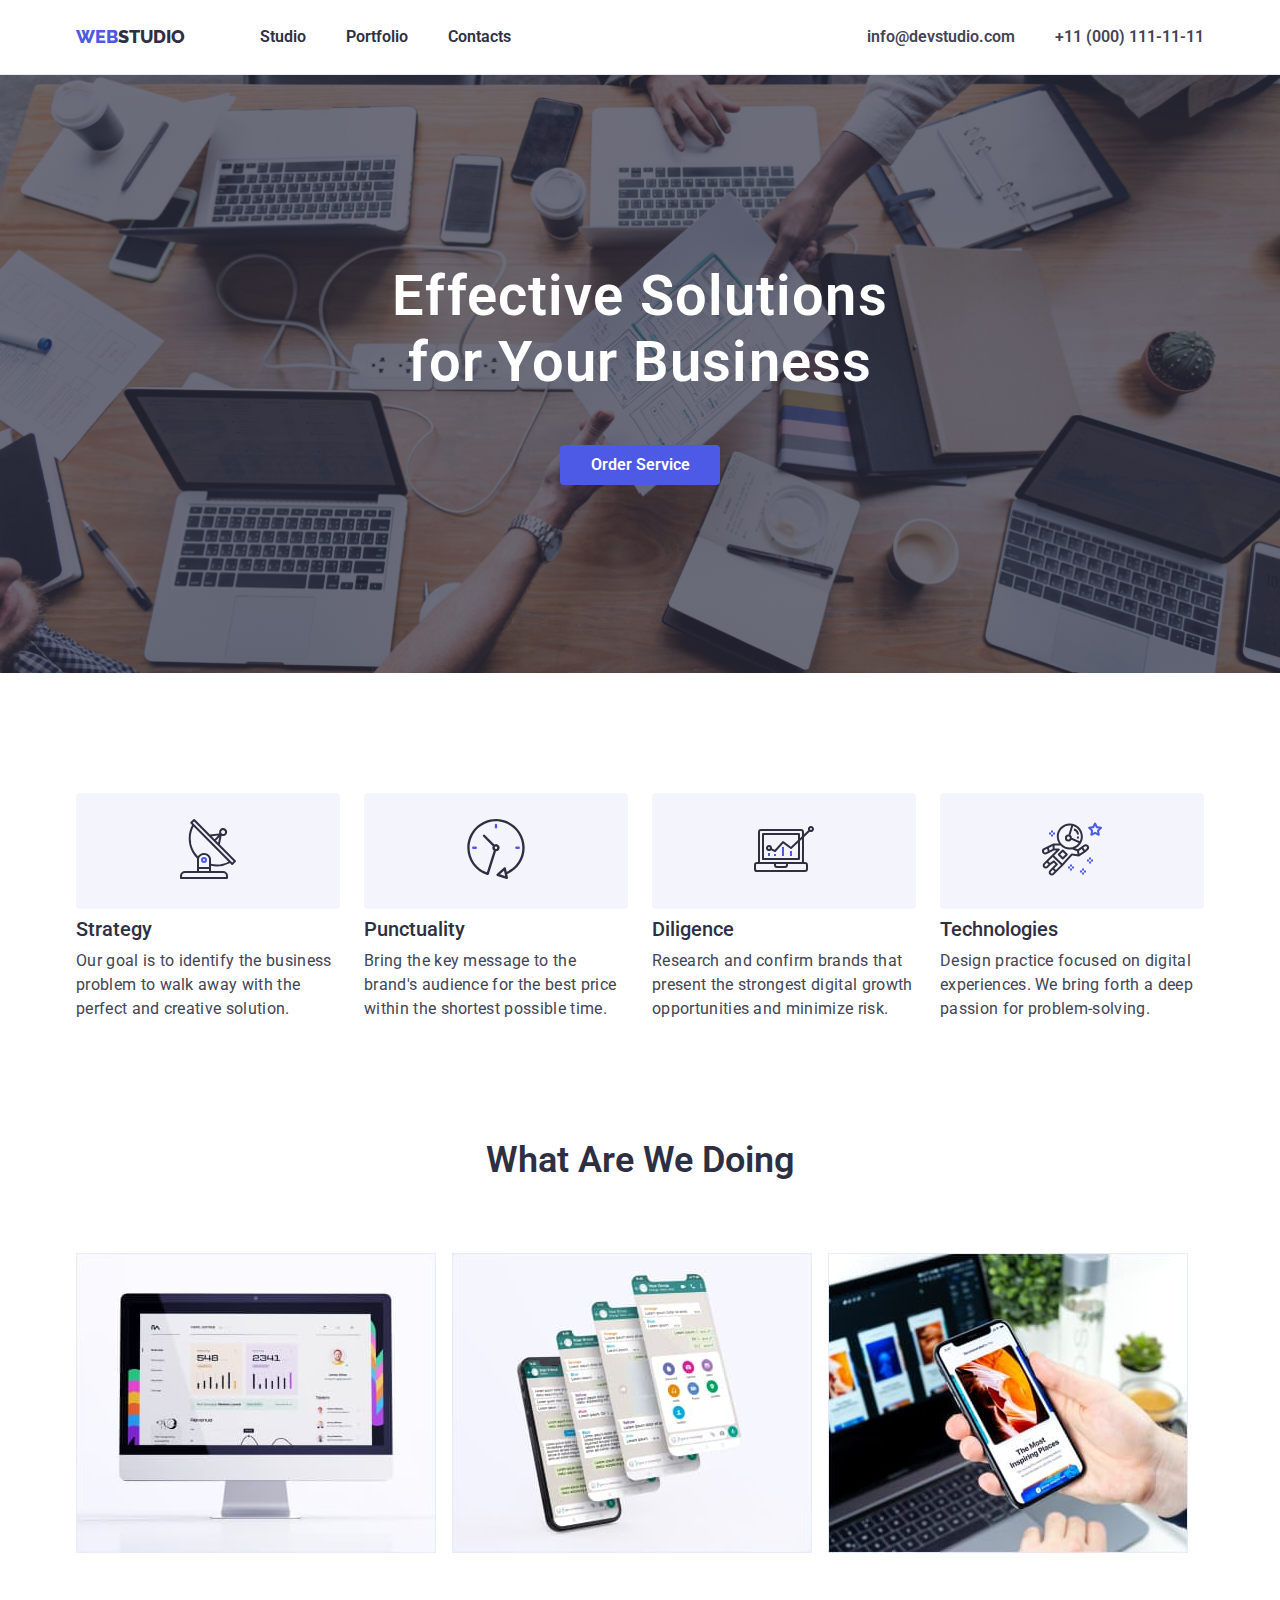
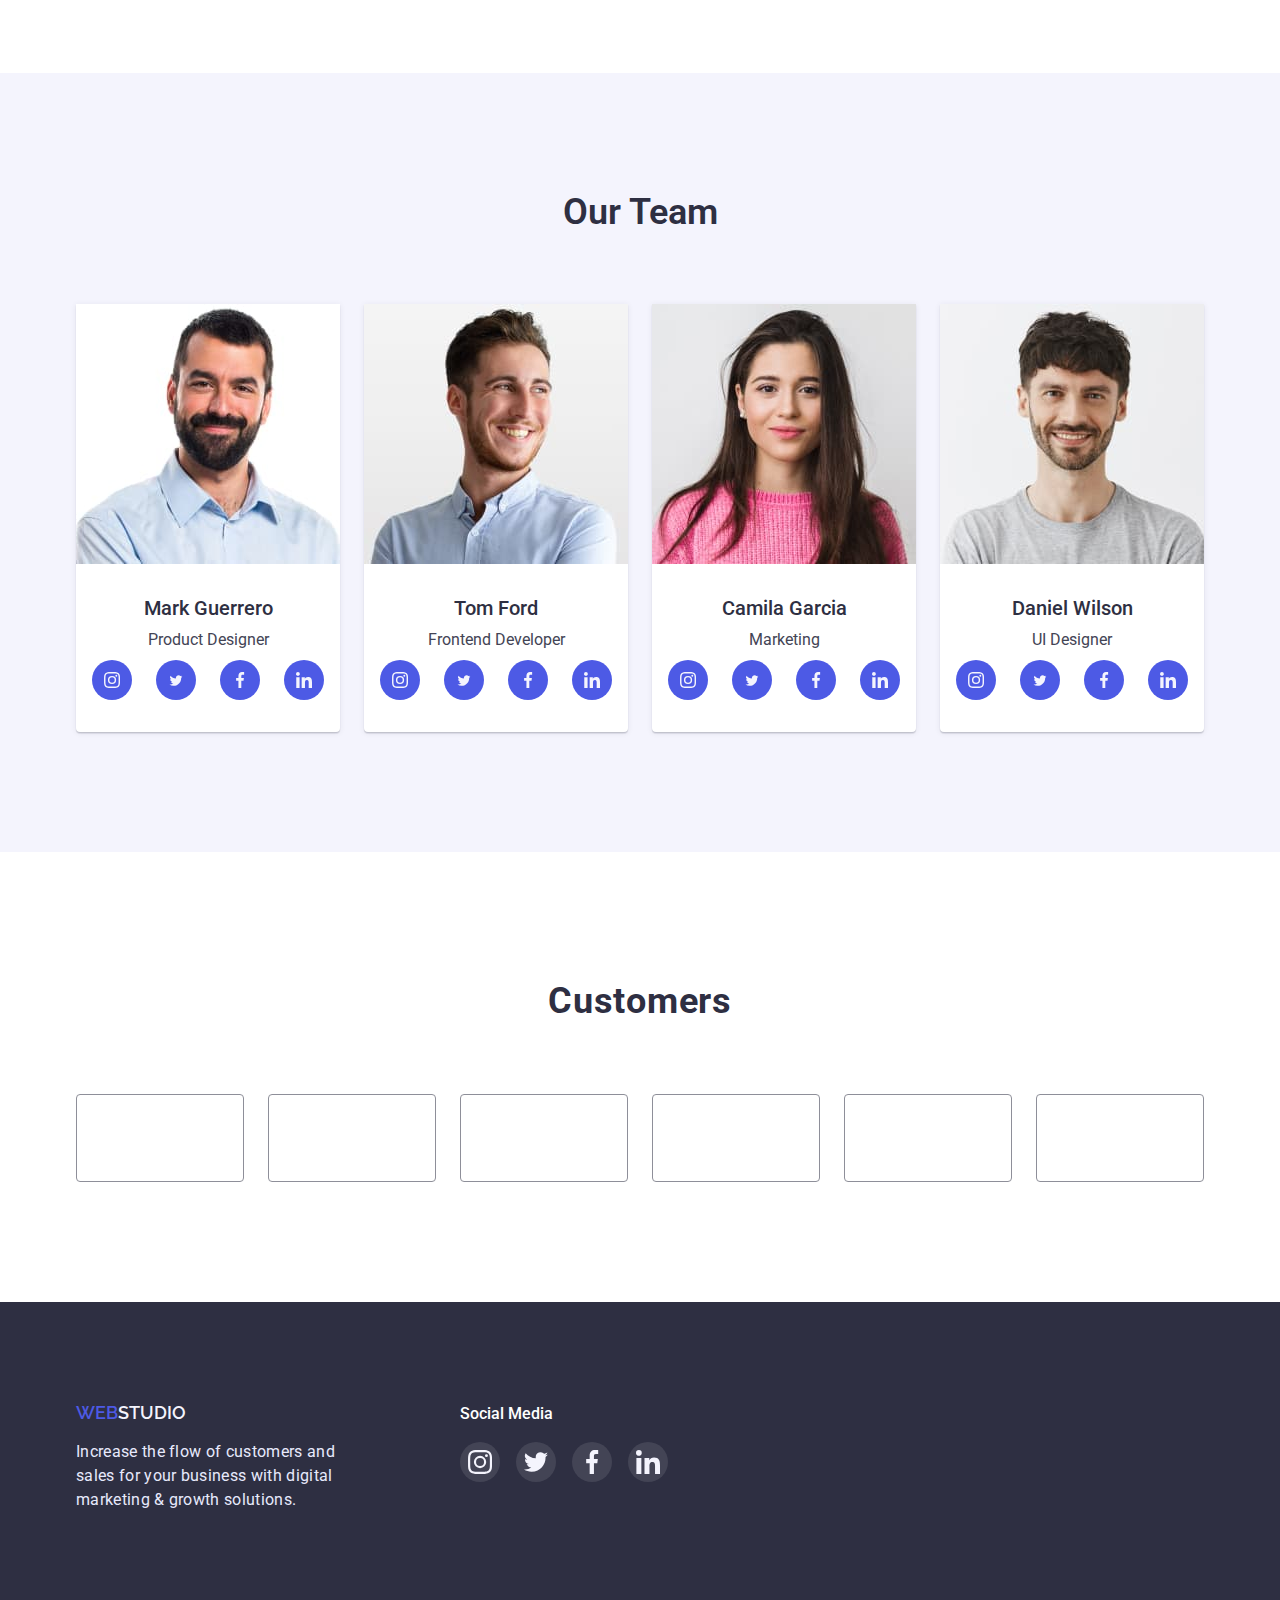
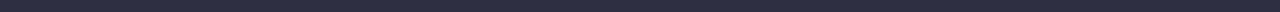
==== commit d9a8cf7d: "1" ====
--- a/index.html
+++ b/index.html
@@ -50,7 +50,7 @@
                 <ul class="section-list list">
                     <li class="section-item">
                         <ul class="image-list list">
-                            <li><svg class="image" widht="60px" height="64px">
+                            <li><svg class="image" width="60" height="64">
                                     <use href="./img/icons.svg#icon-antenna-1-1"></use>
                                 </svg>
                             </li>
@@ -61,7 +61,7 @@
                     </li>
                     <li class="section-item">
                         <ul class="image-list list">
-                            <li><svg class="image" widht="60px" height="64px">
+                            <li><svg class="image" width="60" height="64">
                                     <use href="./img/icons.svg#icon-clock-1-1"></use>
                                 </svg>
                             </li>
@@ -74,7 +74,7 @@
                     </li>
                     <li class="section-item">
                         <ul class="image-list">
-                            <li><svg class="image" widht="60px" height="64px">
+                            <li><svg class="image" width="60" height="64">
                                     <use href="./img/icons.svg#icon-diagram-1-1"></use>
                                 </svg>
                             </li>
@@ -86,7 +86,7 @@
                     </li>
                     <li class="section-item">
                         <ul class="image-list list">
-                            <li><svg class="image" widht="60px" height="64px">
+                            <li><svg class="image" width="60" height="64">
                                     <use href="./img/icons.svg#icon-astronaut-1-1"></use>
                                 </svg>
                             </li>
--- a/css/styles.css
+++ b/css/styles.css
@@ -162,6 +162,7 @@
     background-size: cover;
     padding-bottom: 188px;
     padding-top: 188px;
+    margin: 0 auto;
     display: flex;
     flex-direction: row;
     align-items: flex-start;
@@ -251,6 +252,8 @@
 .image {}
 
 .image-list {
+    display: flex;
+    justify-content: center;
     padding-top: 24px;
     padding-bottom: 24px;
     margin-bottom: 8px;
@@ -318,7 +321,7 @@
     max-width: 264px;
     box-shadow: 0px 1px 6px rgba(46, 47, 66, 0.08), 0px 1px 1px rgba(46, 47, 66, 0.16), 0px 2px 1px rgba(46, 47, 66, 0.08);
     border-radius: 0px 0px 4px 4px;
-    width: calc((100% - 96px) / 4);
+    width: calc((100% - 72px) / 4);
     box-sizing: border-box;
     background-color: #FFFFFF;
 }
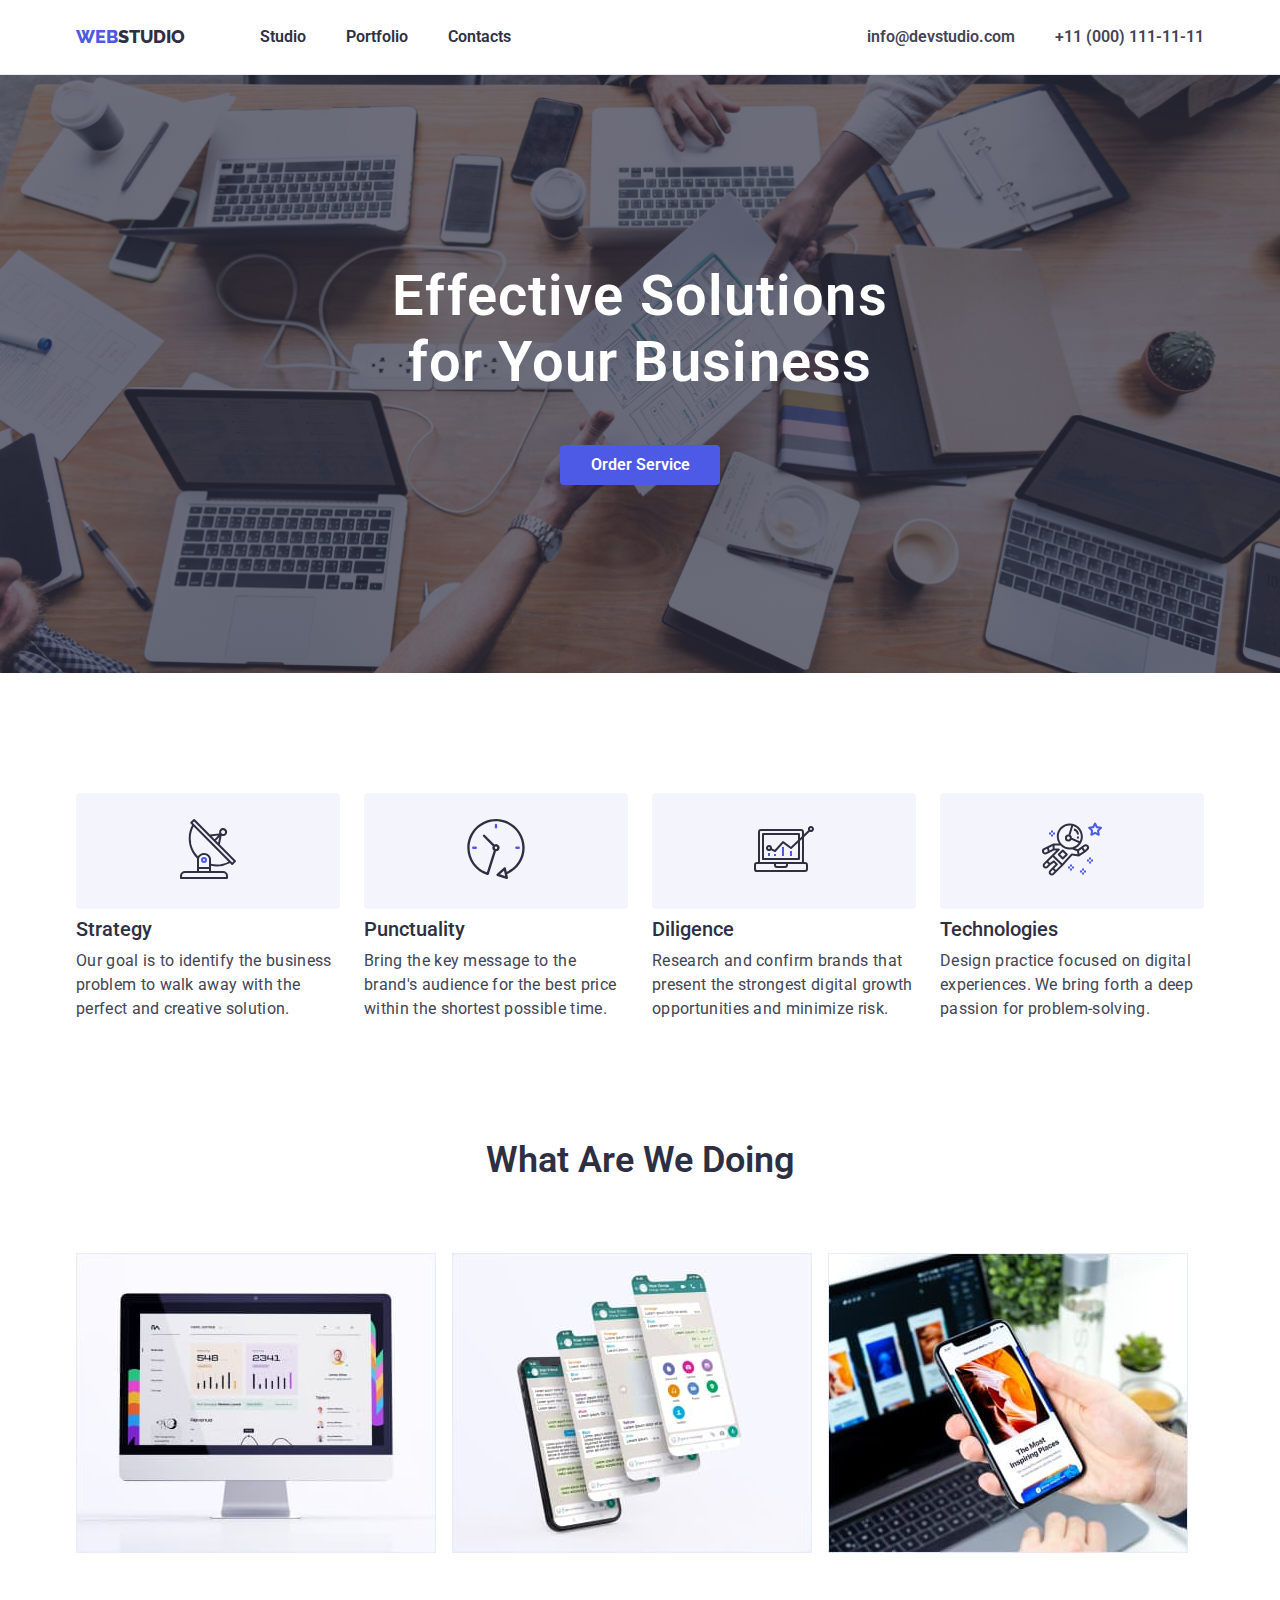
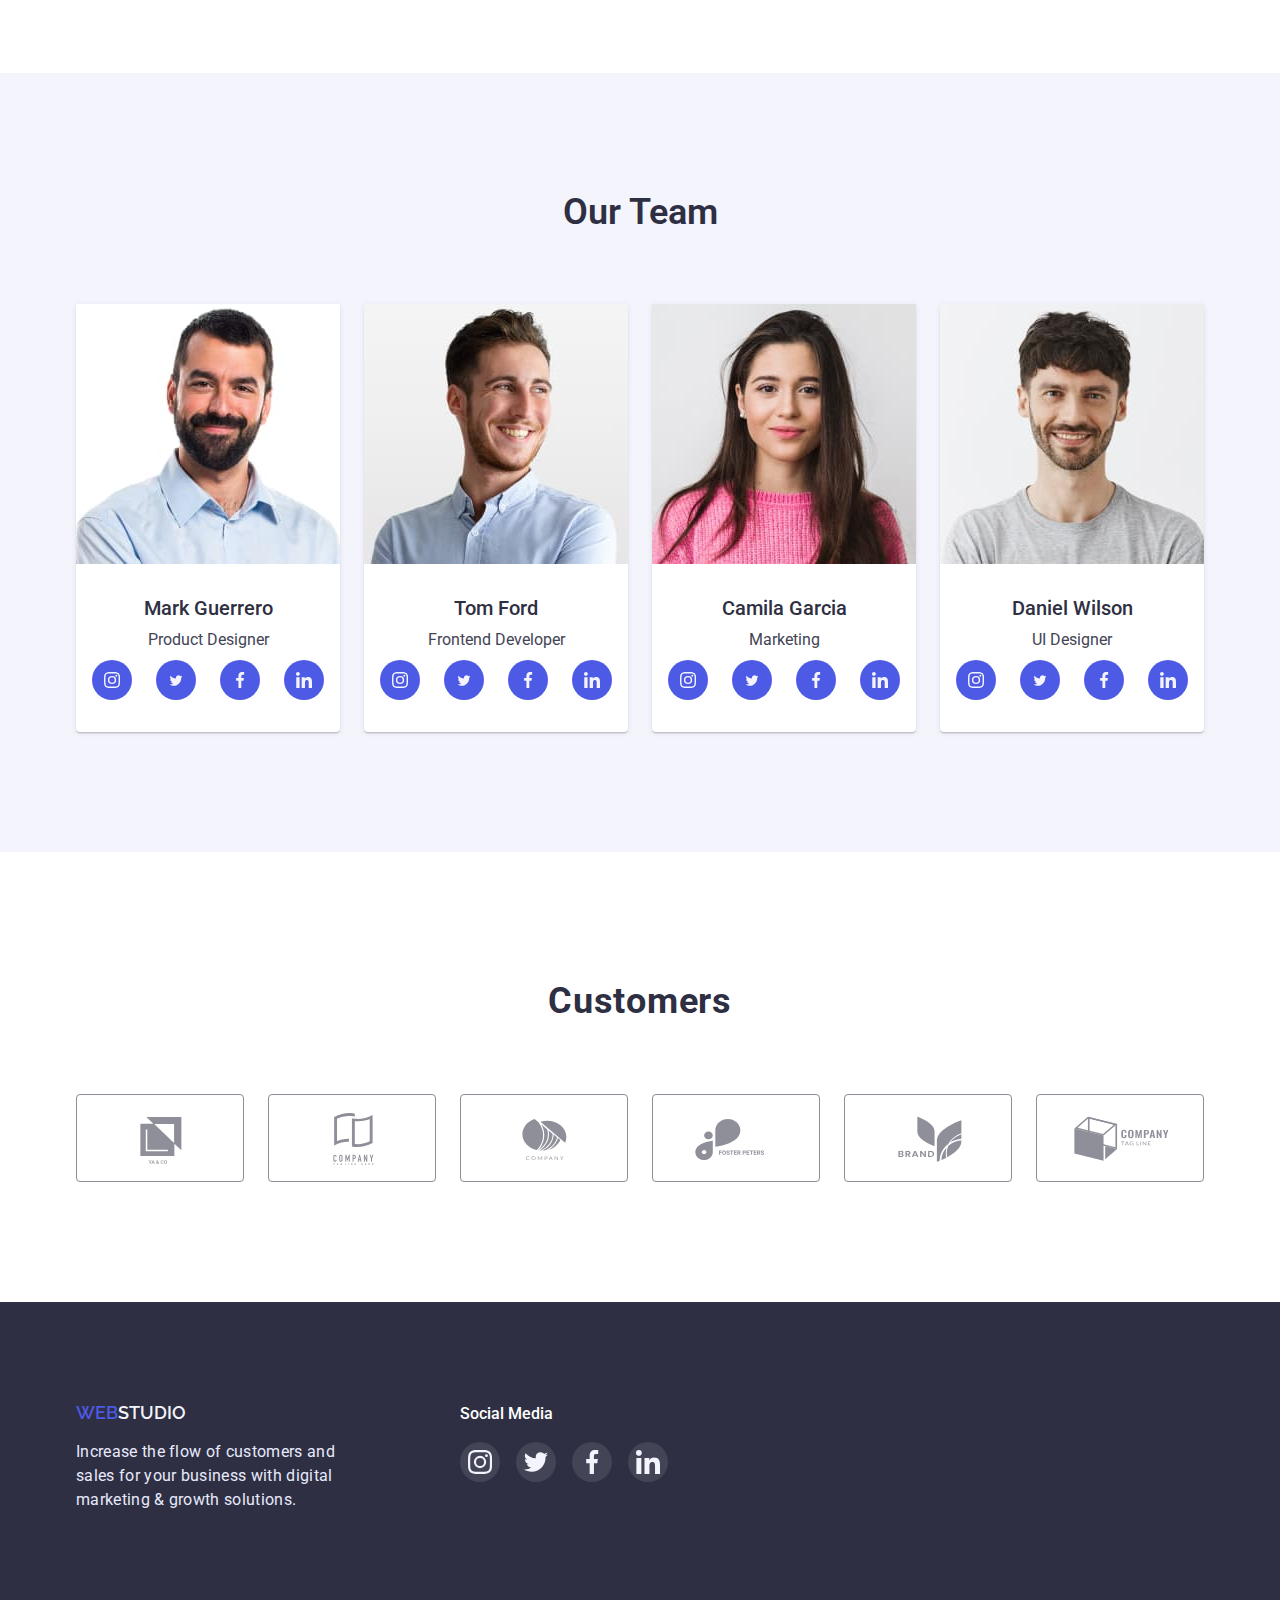
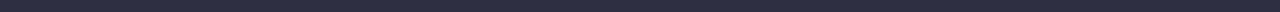
==== commit 9c10a924: "1" ====
--- a/index.html
+++ b/index.html
@@ -24,7 +24,7 @@
                 <a class="header-link web" href="./index.html">Web<span class="studio">Studio</span></a>
                 <ul class="header-list list">
 
-                    <li class="header-item"> <a class="ht" href="./index.html">Studio</a> </li>
+                    <li class="header-item current"> <a class="ht" href="./index.html">Studio</a> </li>
                     <li class="header-item"> <a class="ht" href="./portfolio.html">Portfolio</a> </li>
                     <li class="header-item"> <a class="ht" href="">Contacts</a> </li>
                 </ul>
@@ -40,7 +40,9 @@
             <div class="container">
                 <div class="main-wrap">
                     <h1 class="main-section-title1">Effective Solutions <br> for Your Business</h1>
-                    <button class="button btn" type="button">Order Service</button>
+                    <button class="button btn" type="button" data-modal-open>
+                        Order Service
+                    </button>
                 </div>
             </div>
         </section>
@@ -275,42 +277,42 @@
                     <li class="customers-item">
                         <a href="#" class="customers-link link">
                             <svg class="customers-icon" width="104px" height="56px">
-                                <use href="./images/symbol-defs.svg#icon-Logo-6"></use>
+                                <use href="./img/icons.svg#icon-ya"></use>
                             </svg>
                         </a>
                     </li>
                     <li class="customers-item">
                         <a href="#" class="customers-link link">
                             <svg width="104" height="56">
-                                <use class="customers-icon" href="./images/symbol-defs.svg#icon-Logo-1-1"></use>
+                                <use class="customers-icon" href="./img/icons.svg#icon-companyth"></use>
                             </svg>
                         </a>
                     </li>
                     <li class="customers-item">
                         <a href="#" class="customers-link link">
                             <svg width="104" height="56">
-                                <use class="customers-icon" href="./images/symbol-defs.svg#icon-Logo-2-1"></use>
+                                <use class="customers-icon" href="./img/icons.svg#icon-company"></use>
                             </svg>
                         </a>
                     </li>
                     <li class="customers-item">
                         <a href="#" class="customers-link link">
                             <svg width="104" height="56">
-                                <use class="customers-icon" href="./images/symbol-defs.svg#icon-Logo-3-1"></use>
+                                <use class="customers-icon" href="./img/icons.svg#icon-foster"></use>
                             </svg>
                         </a>
                     </li>
                     <li class="customers-item">
                         <a href="#" class="customers-link link">
                             <svg class="customers-icon" width="104" height="56">
-                                <use href="./images/symbol-defs.svg#icon-Logo-4-1"></use>
+                                <use href="./img/icons.svg#icon-brand"></use>
                             </svg>
                         </a>
                     </li>
                     <li class="customers-item">
                         <a href="#" class="customers-link link">
                             <svg class="customers-icon" width="104" height="56">
-                                <use href="./images/symbol-defs.svg#icon-Logo-5-1"></use>
+                                <use href="./img/icons.svg#icon-companytl"></use>
                             </svg>
                         </a>
                     </li>
@@ -318,49 +320,49 @@
             </div>
         </section>
     </main>
-        <footer class="footer">
-            <div class="container">
-                <div class="footer-text">
-                    <a class="footer-link web" href="./index.html">Web<span class="footer-studio">Studio</span> </a>
-                    <h2 class="footer-paragraph">Increase the flow of customers and sales for your business with digital
-                        marketing &
-                        growth solutions.</h2>
-                </div>
-                <div class="footer-media">
-                    <p class="soc-media">Social Media</p>
-                    <ul class="media-soc-list list">
-                        <li class="media-soc-item">
-                            <a href="" class="media-soc-link link">
-                                <svg class="media-soc-icon" width="24" height="24">
-                                    <use href="./img/icons.svg#icon-instagram-2-1"></use>
-                                </svg>
-                            </a>
-                        </li>
-                        <li class="media-soc-item">
-                            <a href="" class="media-soc-link link">
-                                <svg class="media-soc-icon" width="24" height="24">
-                                    <use href="./img/icons.svg#icon-twitter-1-1"></use>
-                                </svg>
-                            </a>
-                        </li>
-                        <li class="media-soc-item">
-                            <a href="" class="media-soc-link link">
-                                <svg class="media-soc-icon" width="24" height="24">
-                                    <use href="./img/icons.svg#icon-facebook-1-1"></use>
-                                </svg>
-                            </a>
-                        </li>
-                        <li class="media-soc-item">
-                            <a href="" class="media-soc-link link">
-                                <svg class="media-soc-icon" width="24" height="24">
-                                    <use href="./img/icons.svg#icon-linkedin-1-1"></use>
-                                </svg>
-                            </a>
-                        </li>
-                    </ul>
-                </div>
-            </div>
-        </footer>
+    <footer class="footer">
+        <div class="container">
+            <div class="footer-text">
+                <a class="footer-link web" href="./index.html">Web<span class="footer-studio">Studio</span> </a>
+                <h2 class="footer-paragraph">Increase the flow of customers and sales for your business with digital
+                    marketing &
+                    growth solutions.</h2>
+            </div>
+            <div class="footer-media">
+                <p class="soc-media">Social Media</p>
+                <ul class="media-soc-list list">
+                    <li class="media-soc-item">
+                        <a href="" class="media-soc-link link">
+                            <svg class="media-soc-icon" width="24" height="24">
+                                <use href="./img/icons.svg#icon-instagram-2-1"></use>
+                            </svg>
+                        </a>
+                    </li>
+                    <li class="media-soc-item">
+                        <a href="" class="media-soc-link link">
+                            <svg class="media-soc-icon" width="24" height="24">
+                                <use href="./img/icons.svg#icon-twitter-1-1"></use>
+                            </svg>
+                        </a>
+                    </li>
+                    <li class="media-soc-item">
+                        <a href="" class="media-soc-link link">
+                            <svg class="media-soc-icon" width="24" height="24">
+                                <use href="./img/icons.svg#icon-facebook-1-1"></use>
+                            </svg>
+                        </a>
+                    </li>
+                    <li class="media-soc-item">
+                        <a href="" class="media-soc-link link">
+                            <svg class="media-soc-icon" width="24" height="24">
+                                <use href="./img/icons.svg#icon-linkedin-1-1"></use>
+                            </svg>
+                        </a>
+                    </li>
+                </ul>
+            </div>
+        </div>
+    </footer>
 </body>
 
 </html>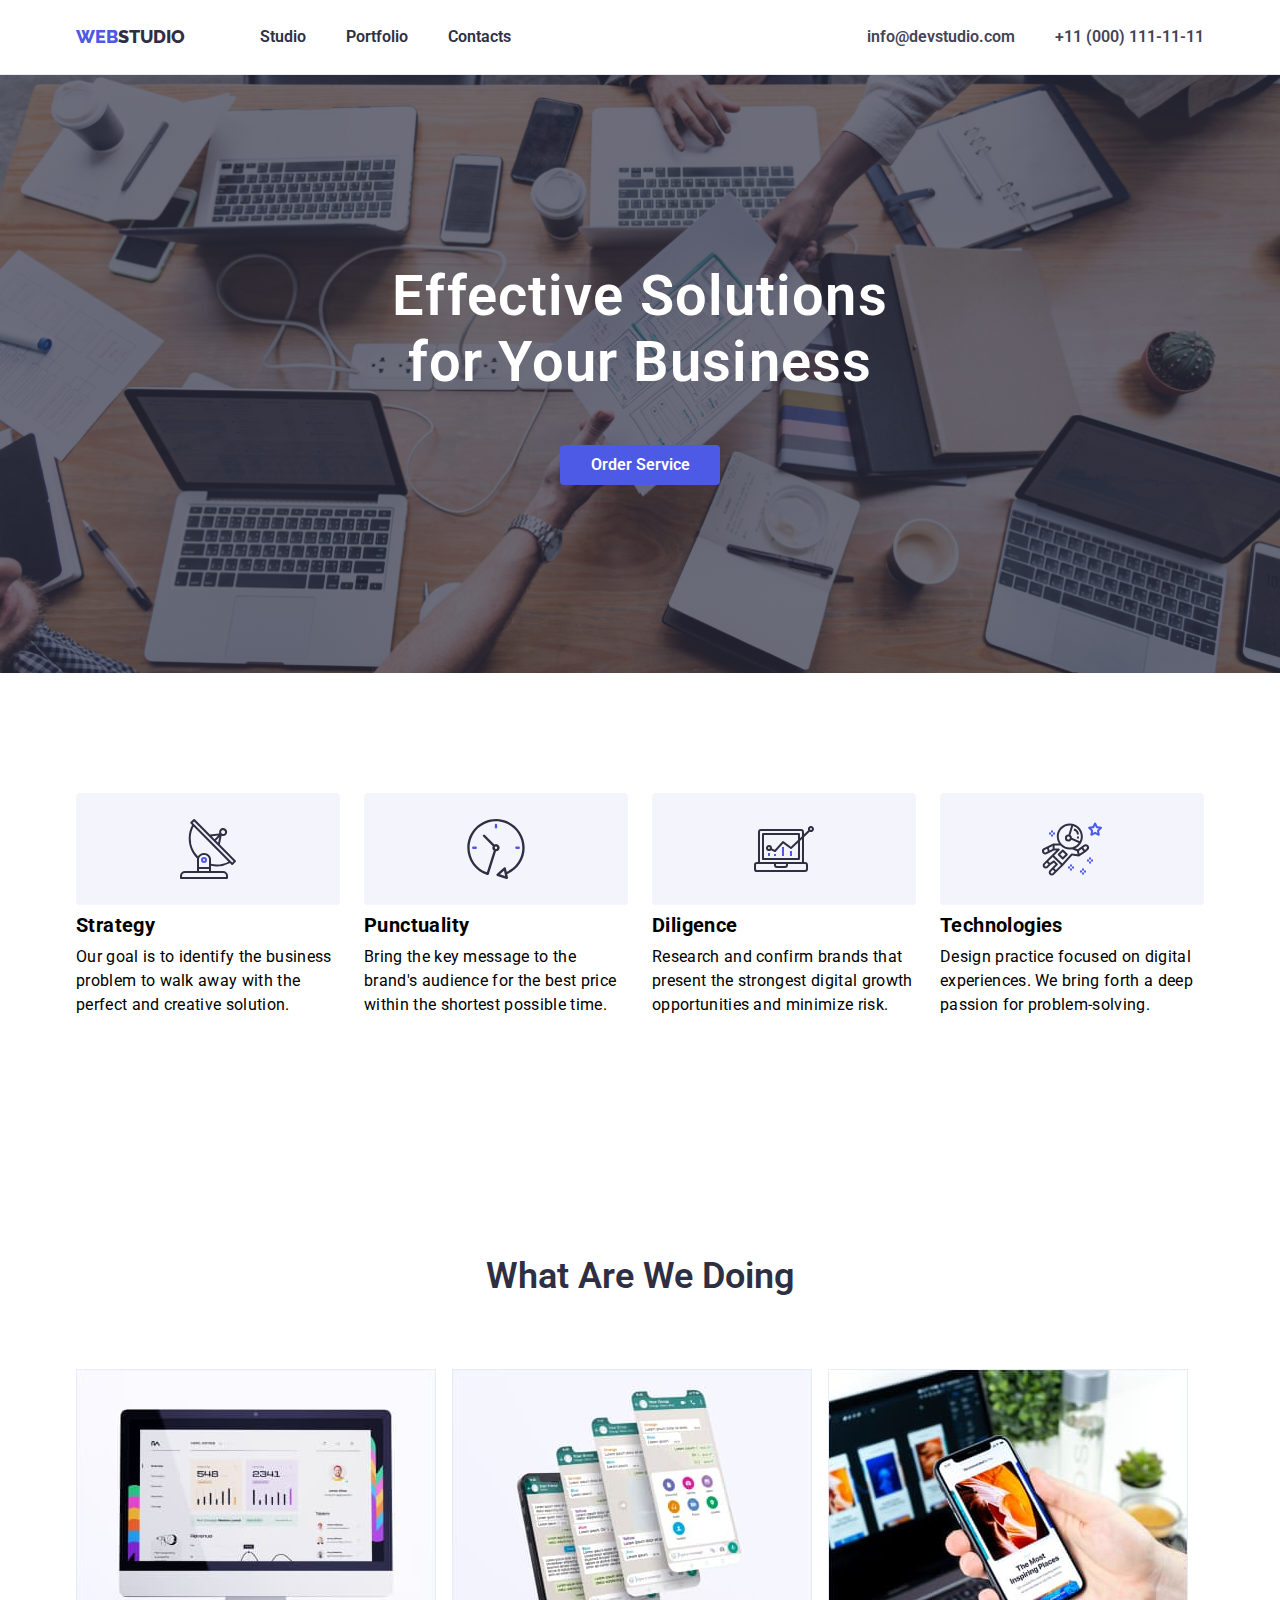
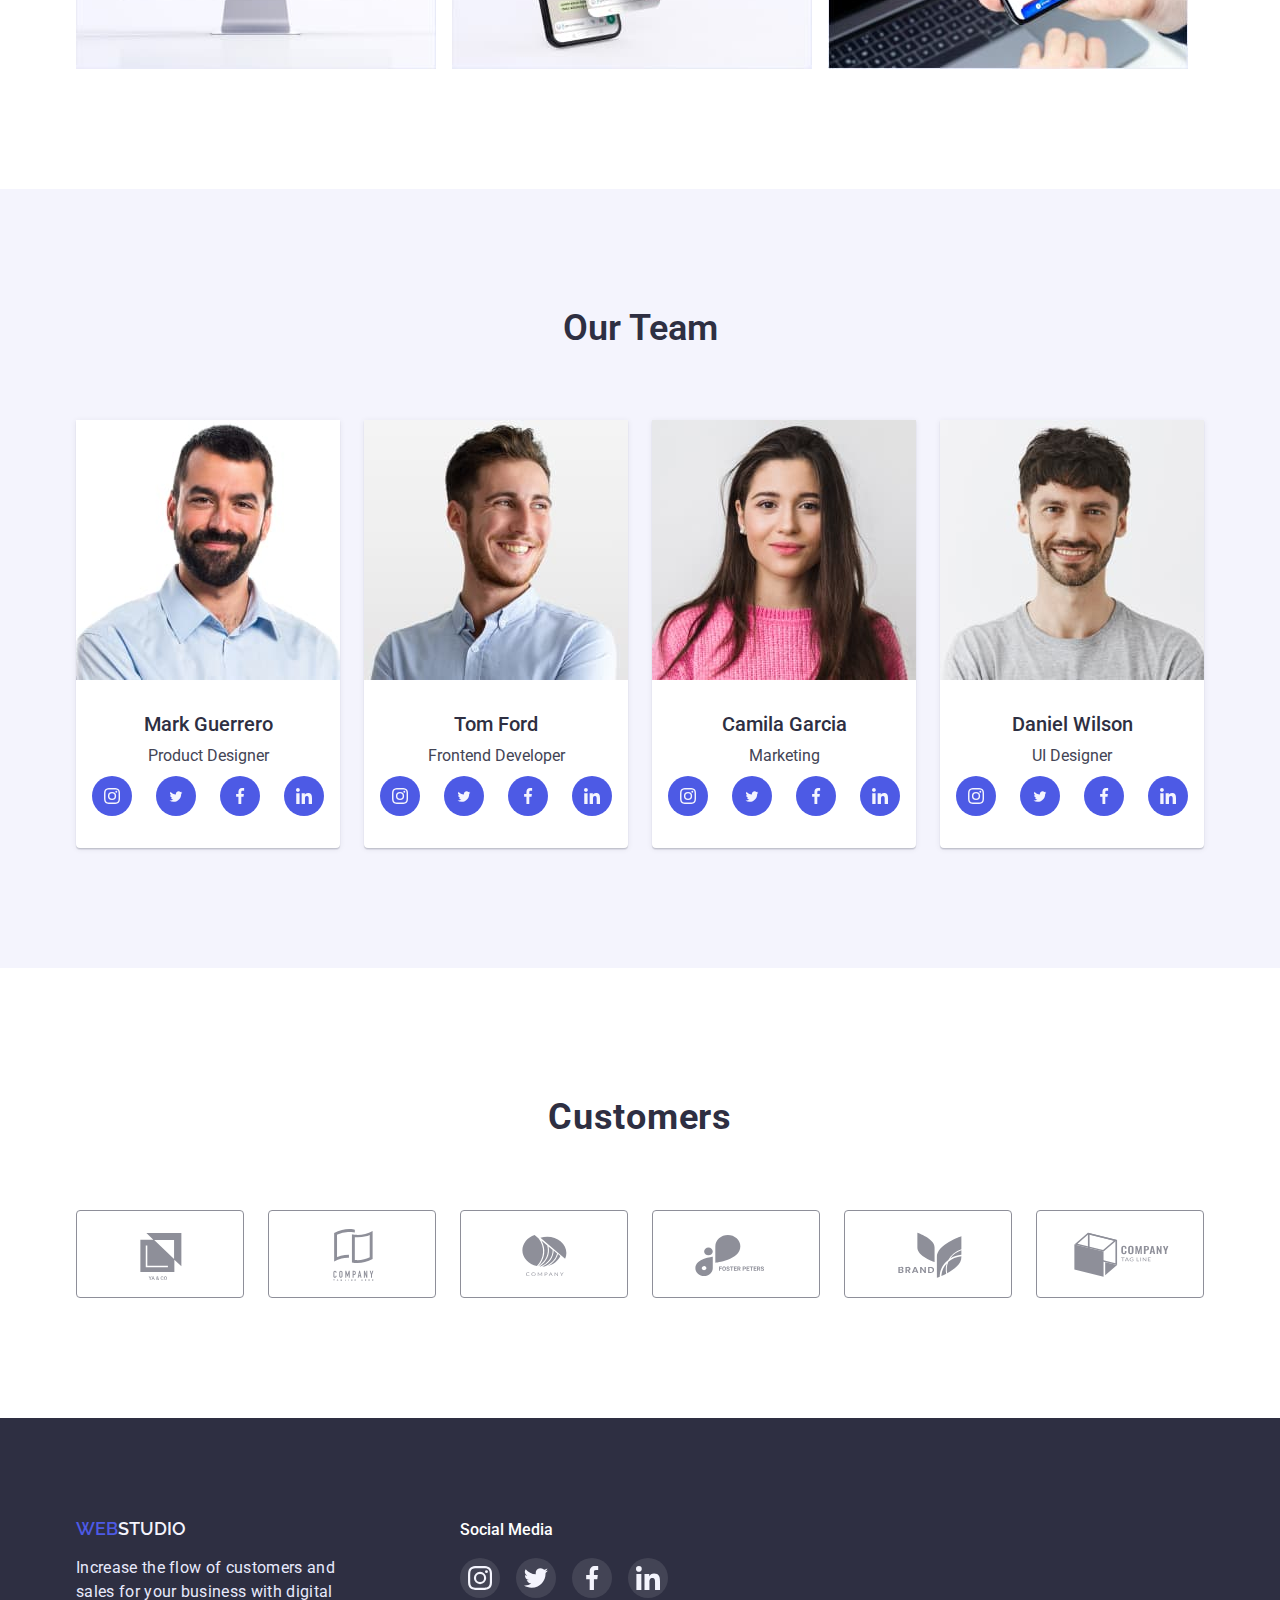
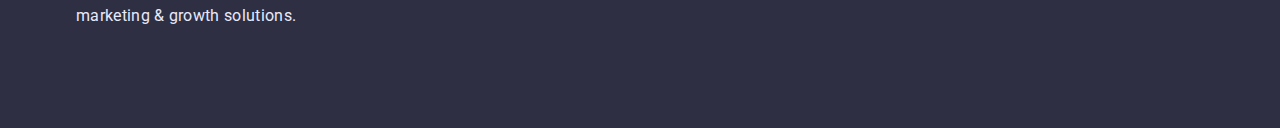
==== commit 3d2fd2f3: "1b" ====
--- a/index.html
+++ b/index.html
@@ -47,61 +47,61 @@
             </div>
         </section>
 
-        <section class="section">
-            <div class="container">
-                <ul class="section-list list">
-                    <li class="section-item">
-                        <ul class="image-list list">
-                            <li><svg class="image" width="60" height="64">
-                                    <use href="./img/icons.svg#icon-antenna-1-1"></use>
-                                </svg>
-                            </li>
-                        </ul>
-                        <h3 class="section-title3">Strategy</h3>
-                        <p class="section-after-title3"> Our goal is to identify the business
-                            problem to walk away with the perfect and creative solution. </p>
-                    </li>
-                    <li class="section-item">
-                        <ul class="image-list list">
-                            <li><svg class="image" width="60" height="64">
-                                    <use href="./img/icons.svg#icon-clock-1-1"></use>
-                                </svg>
-                            </li>
-                        </ul class="image-list list">
-                        <h3 class="section-title3">Punctuality</h3>
-                        <p class="section-after-title3"> Bring the key message to the brand's audience for the best
-                            price
-                            within the shortest possible
-                            time.</p>
-                    </li>
-                    <li class="section-item">
-                        <ul class="image-list">
-                            <li><svg class="image" width="60" height="64">
-                                    <use href="./img/icons.svg#icon-diagram-1-1"></use>
-                                </svg>
-                            </li>
-                        </ul>
-                        <h3 class="section-title3">Diligence</h3>
-                        <p class="section-after-title3"> Research and confirm brands that present the strongest digital
-                            growth opportunities and minimize
-                            risk. </p>
-                    </li>
-                    <li class="section-item">
-                        <ul class="image-list list">
-                            <li><svg class="image" width="60" height="64">
-                                    <use href="./img/icons.svg#icon-astronaut-1-1"></use>
-                                </svg>
-                            </li>
-                        </ul>
-                        <h3 class="section-title3">Technologies</h3>
-                        <p class="section-after-title3"> Design practice focused on digital experiences. We bring forth
-                            a
-                            deep passion for
-                            problem-solving.</p>
-                    </li>
-                </ul>
-            </div>
-        </section>
+<section class="benefits">
+    <div class="container">
+        <h2 class="visually-hidden">Solutions for Your Business</h2>
+        <ul class="benefits-list list">
+            <li class="benefits-item">
+                <div class="feature-link lihk">
+                    <svg class="feature-icon" width="60" height="64">
+                        <use href="./img/icons.svg#icon-antenna-1-1"></use>
+                    </svg>
+                </div>
+                <h3 class="benefits-pre-text">Strategy</h3>
+                <p class="benefits-text">
+                    Our goal is to identify the business problem to walk away with
+                    the perfect and creative solution.
+                </p>
+            </li>
+            <li class="benefits-item">
+                <div class="feature-link lihk">
+                    <svg class="feature-icon" width="60" height="64">
+                        <use href="./img/icons.svg#icon-clock-1-1"></use>
+                    </svg>
+                </div>
+                <h3 class="benefits-pre-text">Punctuality</h3>
+                <p class="benefits-text">
+                    Bring the key message to the brand's audience for the best price
+                    within the shortest possible time.
+                </p>
+            </li>
+            <li class="benefits-item">
+                <div class="feature-link lihk">
+                    <svg class="feature-icon" width="60" height="64">
+                        <use href="./img/icons.svg#icon-diagram-1-1"></use>
+                    </svg>
+                </div>
+                <h3 class="benefits-pre-text">Diligence</h3>
+                <p class="benefits-text">
+                    Research and confirm brands that present the strongest digital
+                    growth opportunities and minimize risk.
+                </p>
+            </li>
+            <li class="benefits-item">
+                <div class="feature-link lihk">
+                    <svg class="feature-icon" width="60" height="64">
+                        <use href="./img/icons.svg#icon-astronaut-1-1"></use>
+                    </svg>
+                </div>
+                <h3 class="benefits-pre-text">Technologies</h3>
+                <p class="benefits-text">
+                    Design practice focused on digital experiences. We bring forth a
+                    deep passion for problem-solving.
+                </p>
+            </li>
+        </ul>
+    </div>
+</section>
         <section class="jobs">
             <div class="container">
                 <h2 class="jobs-title2">What Are We Doing</h2>
--- a/css/styles.css
+++ b/css/styles.css
@@ -215,52 +215,44 @@
     color: #404BBF;
 }
 
-.section {}
-
-.section-list {
-    display: flex;
-    flex-wrap: nowrap;
+.benefits {
     padding-top: 120px;
+    padding-bottom: 120px;
+}
+
+.feature-link {
+    width: 264px;
+    height: 112px;
+    background: #f4f4fd;
+    border-radius: 4px;
+    display: flex;
+    justify-content: center;
+    align-items: center;
+    margin-bottom: 8px;
+}
+
+.benefits-list {
+    display: flex;
     gap: 24px;
 }
 
-.section-item {
-    min-width: 264px;
-}
-
-.section-title3 {
+.benefits-item {
+    width: calc((100% - 72px) / 4);
+}
+
+.benefits-pre-text {
+    font-size: 20px;
+    line-height: 1.2;
+    letter-spacing: 0.02em;
     margin-bottom: 8px;
-    font-family: var(--style-text);
-    font-style: normal;
-    font-weight: 500;
-    font-size: 20px;
-    line-height: 1.2em;
-    color: #2E2F42;
-}
-
-.section-after-title3 {
-    color: var(--header-color);
-    font-family: var(--style-text);
-    font-style: normal;
-    font-weight: 400;
+}
+
+.benefits-text {
     font-size: 16px;
-    line-height: 1.5em;
+    line-height: 1.5;
     letter-spacing: 0.02em;
-    color: #434455
-}
-
-.image {}
-
-.image-list {
-    display: flex;
-    justify-content: center;
-    padding-top: 24px;
-    padding-bottom: 24px;
-    margin-bottom: 8px;
-    background: #F4F4FD;
-    border-radius: 4px;
-}
-
+    color: var(--caption-color);
+}
 .jobs {
     padding-top: 120px;
     padding-bottom: 120px;
